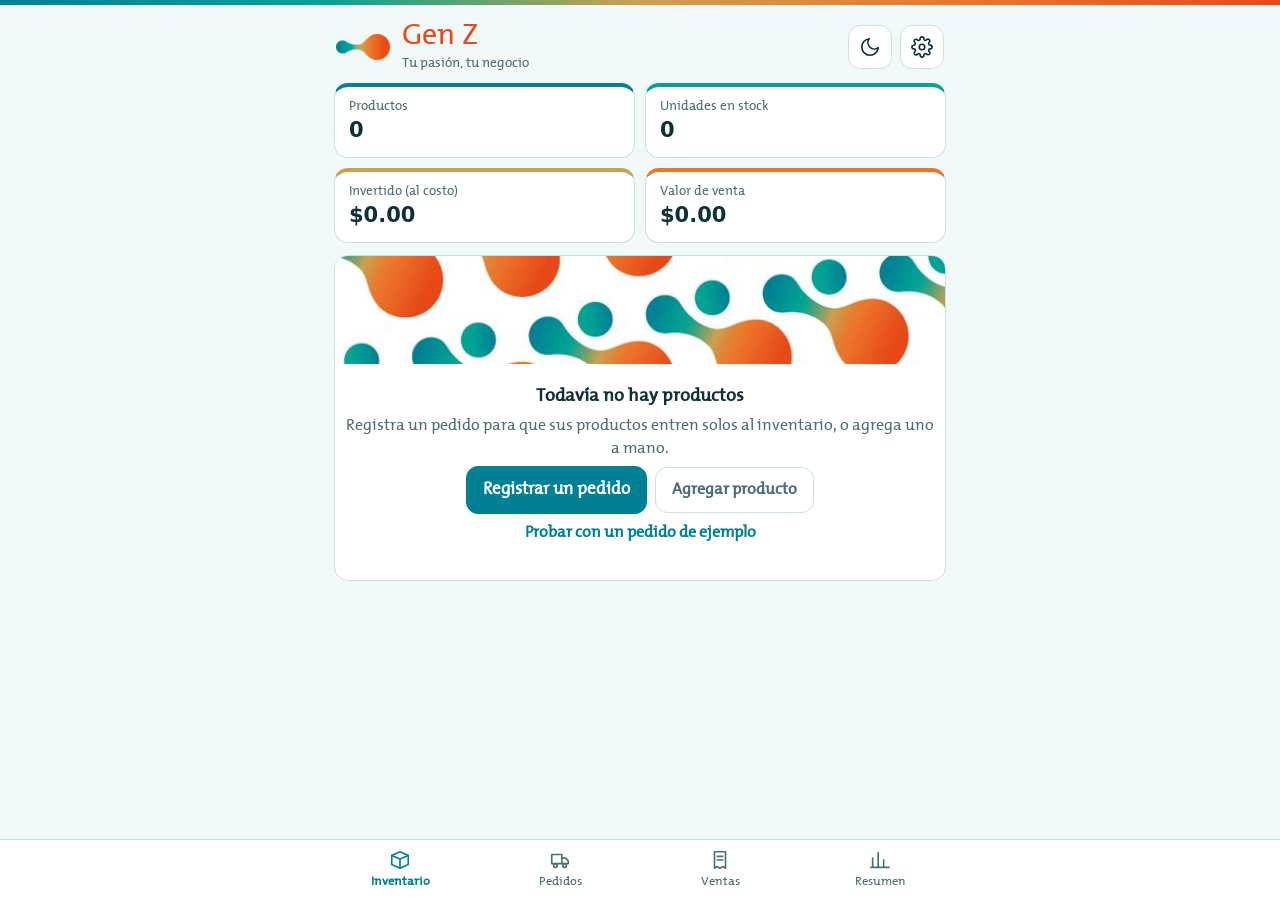
==== index.html @ 4fb05da7 "Add files via upload" ====
<!doctype html>
<html lang="es">
<head>
<meta charset="utf-8">
<meta name="viewport" content="width=device-width,initial-scale=1">
<title>Gen Z</title>
<meta name="theme-color" content="#008094">
<link rel="manifest" href="manifest.webmanifest">
<link rel="icon" href="icon-192.png">
<link rel="apple-touch-icon" href="apple-touch-icon.png">
<meta name="mobile-web-app-capable" content="yes">
<meta name="apple-mobile-web-app-capable" content="yes">
<meta name="apple-mobile-web-app-title" content="Gen Z">
<meta name="apple-mobile-web-app-status-bar-style" content="default">
<style>
@font-face{font-family:"Themix";src:url([data-uri]) format("truetype");font-display:swap}
:root{
  color-scheme:light dark;
  --bg:#F1F8F8; --surface:#FFFFFF; --soft:#E0EFF0; --ink:#0E3138; --muted:#4D6E74; --line:#CBE0E2;
  --accent:#008094; --on-accent:#FFFFFF; --brass:#C8470E; --warn:#C93C12; --ok:#00806F; --word:#E74919;
  --pend-bg:#F7EFDC; --pend-ink:#7A5A10; --done-bg:#D9F2EE; --done-ink:#00695F;
  --s-prod:#008094; --s-china:#CAA14F; --s-usa:#00A394; --s-transito:#ED752A; --s-aduana:#E74919; --s-otro:#7B9396;
  --grad:linear-gradient(90deg,#008094,#00A394,#CAA14F,#ED752A,#E74919);
  --sys:"Avenir Next","Segoe UI",system-ui,sans-serif;
}
@media (prefers-color-scheme:dark){
  :root:not([data-theme="light"]){
    color-scheme:dark;
    --bg:#08252B; --surface:#0E343B; --soft:#15434B; --ink:#EAF6F5; --muted:#9CC4C8; --line:#235760;
    --accent:#1FC7B5; --on-accent:#04222A; --brass:#F28A4B; --warn:#FF8A6A; --ok:#4FE0CC; --word:#F28A4B;
    --pend-bg:#3B3521; --pend-ink:#E6C877; --done-bg:#0F4D49; --done-ink:#6FE0D2;
    --s-prod:#2BB3C9; --s-china:#D9B565; --s-usa:#1FC7B5; --s-transito:#F28A4B; --s-aduana:#F2694A; --s-otro:#8FB0B3;
  }
}
:root[data-theme="dark"]{
  color-scheme:dark;
    --bg:#08252B; --surface:#0E343B; --soft:#15434B; --ink:#EAF6F5; --muted:#9CC4C8; --line:#235760;
    --accent:#1FC7B5; --on-accent:#04222A; --brass:#F28A4B; --warn:#FF8A6A; --ok:#4FE0CC; --word:#F28A4B;
    --pend-bg:#3B3521; --pend-ink:#E6C877; --done-bg:#0F4D49; --done-ink:#6FE0D2;
    --s-prod:#2BB3C9; --s-china:#D9B565; --s-usa:#1FC7B5; --s-transito:#F28A4B; --s-aduana:#F2694A; --s-otro:#8FB0B3;
}
:root[data-theme="light"]{color-scheme:light}
.hbtns{display:flex;gap:8px}
*{box-sizing:border-box}
html,body{margin:0}
body{background:var(--bg);color:var(--ink);font:16px/1.4 Themix,"Avenir Next","Segoe UI",system-ui,sans-serif;-webkit-text-size-adjust:100%}
button{font:inherit;color:inherit;cursor:pointer}
input,select,textarea{font:inherit;color:var(--ink);background:var(--surface);border:1px solid var(--line);border-radius:10px;padding:10px 12px;width:100%;min-height:44px}
input:focus,select:focus,textarea:focus,button:focus-visible{outline:2px solid var(--accent);outline-offset:1px}
label{display:block;font-size:14px;color:var(--muted);margin-bottom:10px}
label input,label select{margin-top:4px;color:var(--ink)}
small{color:var(--muted)}
h2{font-size:19px;margin:0}
h3{font-size:16px;margin:22px 0 8px}
.num{font-variant-numeric:tabular-nums}

#shell{max-width:640px;margin:0 auto;padding:0 14px 96px}
.top{display:flex;align-items:center;justify-content:space-between;padding:16px 2px 10px}
.brand{font-family:Themix,"Avenir Next",system-ui,sans-serif;font-size:30px;line-height:1;font-weight:400;color:var(--word);margin:0}
.logo{display:flex;align-items:center;gap:12px}
.logo img{width:54px;height:auto;display:block}
.tag{font-size:13.5px;color:var(--muted);margin-top:3px}
.brandbar{height:5px;background:var(--grad)}
.num,.kpi b,.price,.stock b,.total b,.pnums,.crow .r,.legend b,.sale,.line .pr,.icost,.stepper,input,select,textarea{font-family:var(--sys)}
.icon-btn{background:var(--surface);border:1px solid var(--line);border-radius:12px;width:44px;height:44px;display:grid;place-items:center}
.icon-btn svg,nav svg{width:22px;height:22px;fill:none;stroke:currentColor;stroke-width:1.8;stroke-linecap:round;stroke-linejoin:round}

nav{position:fixed;left:0;right:0;bottom:0;background:var(--surface);border-top:1px solid var(--line);z-index:5}
nav .in{max-width:640px;margin:0 auto;display:grid;grid-template-columns:repeat(4,1fr)}
nav button{background:none;border:0;padding:9px 4px 10px;display:grid;justify-items:center;gap:2px;font-size:12.5px;color:var(--muted)}
nav button.on{color:var(--accent);font-weight:700}

.card{background:var(--surface);border:1px solid var(--line);border-radius:14px;padding:14px;margin-bottom:12px}
.btn{border:1px solid var(--line);background:var(--surface);border-radius:12px;padding:11px 16px;min-height:46px;font-weight:600}
.btn.primary{background:var(--accent);color:var(--on-accent);border-color:var(--accent);font-size:17px}
.btn.ghost{background:transparent;border-style:dashed;width:100%;color:var(--accent)}
.btn.danger{color:var(--warn);border-color:var(--warn);background:transparent}
.btn.block{width:100%}
.link{background:none;border:0;color:var(--accent);font-weight:600;padding:8px 0}
.notice{background:var(--soft);border:1px solid var(--brass);border-radius:12px;padding:10px 12px;font-size:14px;margin-bottom:10px}
.hint{font-size:13.5px;color:var(--muted);margin:4px 0 10px}
.row2{display:grid;grid-template-columns:1fr 1fr;gap:10px}
.row3{display:grid;grid-template-columns:1fr 1fr 1fr;gap:8px}
.chips{display:flex;gap:8px;flex-wrap:wrap;margin:10px 0}
.chip{border:1px solid var(--line);background:var(--surface);border-radius:999px;padding:7px 14px;font-size:14px}
.chip.on{background:var(--accent);color:var(--on-accent);border-color:var(--accent)}
.status{display:inline-block;border-radius:999px;font-size:12.5px;padding:2px 10px;font-weight:600}
.status.pend{background:var(--pend-bg);color:var(--pend-ink)}
.status.done{background:var(--done-bg);color:var(--done-ink)}

.kpis{display:grid;grid-template-columns:1fr 1fr;gap:10px;margin-bottom:12px}
.kpi{background:var(--surface);border:1px solid var(--line);border-top:4px solid var(--s-prod);border-radius:14px;padding:10px 14px 12px}
.kpi:nth-child(2){border-top-color:var(--s-usa)}
.kpi:nth-child(3){border-top-color:var(--s-china)}
.kpi:nth-child(4){border-top-color:var(--s-transito)}
.kpi small{display:block}
.kpi b{font-size:21px;font-variant-numeric:tabular-nums}
.kpi.good b{color:var(--ok)} .kpi.bad b{color:var(--warn)}

.pcard{display:grid;grid-template-columns:64px 1fr auto;gap:12px;align-items:center;width:100%;text-align:left;background:var(--surface);border:1px solid var(--line);border-radius:14px;padding:10px;margin-bottom:10px}
.thumb{width:64px;height:64px;border-radius:12px;background:var(--soft);overflow:hidden;display:grid;place-items:center;border:0;padding:0;color:var(--muted);font-weight:700;font-size:22px}
.thumb span{display:grid;place-items:center;width:100%;height:100%;background:linear-gradient(135deg,#008094,#00A394);color:#fff}
.thumb img{width:100%;height:100%;object-fit:cover;display:block}
.thumb.sm{width:52px;height:52px;font-size:18px}
.thumb.lg{width:88px;height:88px}
.pname{font-weight:700;line-height:1.25}
.psub{font-size:13px;color:var(--muted)}
.pnums{display:flex;flex-wrap:wrap;gap:4px 12px;font-size:14px;margin-top:4px;font-variant-numeric:tabular-nums}
.price{color:var(--brass);font-weight:700}
.stock{text-align:center;min-width:54px;border-radius:12px;background:var(--soft);padding:6px 8px}
.stock b{display:block;font-size:20px;font-variant-numeric:tabular-nums}
.stock small{font-size:11.5px}
.stock.low{background:transparent;border:1.5px solid var(--s-china)}
.stock.out{background:transparent;border:1.5px solid var(--s-aduana)} .stock.out b{color:var(--warn)}

.empty{text-align:center;padding:28px 10px;color:var(--muted)}
.card.empty{padding-top:0;overflow:hidden}
.pattern{height:108px;margin:0 -10px 20px;background:#fff url([data-uri]) center/cover no-repeat}
.empty b{display:block;color:var(--ink);font-size:18px;margin-bottom:6px}
.empty .btn{margin:6px 4px 0}

.ocard{display:block;width:100%;text-align:left;background:var(--surface);border:1px solid var(--line);border-radius:14px;padding:12px 14px;margin-bottom:10px}
.ocard .l1{display:flex;justify-content:space-between;gap:10px;font-weight:700}
.ocard .l2{display:flex;justify-content:space-between;gap:10px;font-size:14px;color:var(--muted);margin-top:4px}

.icard,.erow{background:var(--surface);border:1px solid var(--line);border-radius:14px;padding:12px;margin-bottom:10px}
.irow1{display:grid;grid-template-columns:52px 1fr;gap:10px;align-items:center;margin-bottom:6px}
.ibadge{font-size:13px;color:var(--muted);margin:0 0 8px}
.icost{font-size:14px;margin-top:2px;display:flex;justify-content:space-between;gap:8px;font-variant-numeric:tabular-nums}
.rm{background:none;border:0;color:var(--warn);font-size:14px;padding:6px 0 0;font-weight:600}
.erow .row2{margin-top:8px}

.ladder{display:flex;height:22px;border-radius:7px;overflow:hidden;gap:2px;margin:2px 0 12px}
.ladder span{display:block;min-width:4px}
.legend{list-style:none;margin:0 0 12px;padding:0;display:grid;gap:5px}
.legend li{display:grid;grid-template-columns:14px 1fr auto;gap:8px;align-items:center;font-size:15px}
.legend i{width:12px;height:12px;border-radius:3px;display:block}
.legend b{font-variant-numeric:tabular-nums}
.total{display:flex;justify-content:space-between;align-items:baseline;border-top:1px solid var(--line);padding-top:10px;font-size:15px}
.total b{font-size:24px;font-variant-numeric:tabular-nums}
.crow{display:flex;justify-content:space-between;gap:10px;padding:9px 0;border-top:1px solid var(--line);font-size:15px}
.crow .r{text-align:right;font-variant-numeric:tabular-nums}
.crow .r div{white-space:nowrap}
.crow small{display:block}
.warn{color:var(--warn);font-size:14px;margin:8px 0 0}

.line{display:grid;grid-template-columns:1fr auto;gap:8px;background:var(--surface);border:1px solid var(--line);border-radius:14px;padding:10px 12px;margin-bottom:10px}
.line .nm{font-weight:700}
.stepper{display:grid;grid-template-columns:40px 56px 40px;gap:6px;align-items:center}
.stepper button{height:44px;border-radius:10px;border:1px solid var(--line);background:var(--soft);font-size:20px;font-weight:700}
.stepper input{text-align:center;padding:8px 4px}
.line .pr{display:flex;gap:8px;align-items:center;font-size:14px;color:var(--muted);grid-column:1/-1;flex-wrap:wrap}
.line .pr input{width:96px}
.pick{display:flex;justify-content:space-between;gap:8px;width:100%;text-align:left;background:var(--surface);border:1px solid var(--line);border-radius:12px;padding:10px 12px;margin-bottom:6px}
.day{display:flex;justify-content:space-between;align-items:baseline;margin:20px 0 6px;font-weight:700}
.sale{display:flex;justify-content:space-between;gap:10px;align-items:center;padding:8px 0;border-top:1px solid var(--line);font-size:15px;font-variant-numeric:tabular-nums}
.sale button{background:none;border:0;color:var(--warn);padding:8px;font-size:14px}

.bars{display:flex;align-items:flex-end;gap:8px;height:120px;margin-top:8px}
.bars div{flex:1;display:flex;flex-direction:column;justify-content:flex-end;align-items:center;height:100%;gap:4px;font-size:12px;color:var(--muted)}
.bars span{display:block;width:100%;background:linear-gradient(to top,#008094,#ED752A);border-radius:6px 6px 0 0;min-height:2px}

.sheet{position:fixed;inset:0;background:var(--bg);overflow:auto;z-index:20;overscroll-behavior:contain}
.sh-head{position:sticky;top:0;background:var(--bg);z-index:2;padding:10px 14px;border-bottom:1px solid var(--line);display:flex;align-items:center;gap:12px}
.sh-wrap{max-width:640px;margin:0 auto}
.sh-body{max-width:640px;margin:0 auto;padding:6px 14px 120px}
.sh-foot{position:fixed;left:0;right:0;bottom:0;background:var(--surface);border-top:1px solid var(--line);padding:10px 14px;z-index:3}
.sh-foot .in{max-width:640px;margin:0 auto;display:flex;gap:10px}
.sh-foot .btn{flex:1}
.photo-row{display:flex;gap:14px;align-items:center;margin:12px 0}
.photo-row small{display:block}

#toast{position:fixed;left:50%;bottom:90px;transform:translateX(-50%);background:var(--ink);color:var(--bg);padding:10px 16px;border-radius:12px;font-size:15px;max-width:88vw;z-index:50;opacity:0;pointer-events:none;transition:opacity .2s;text-align:center}
#toast.on{opacity:1}
@media (prefers-reduced-motion:reduce){#toast{transition:none}}
</style>
</head>
<body>
<div class="brandbar"></div>
<div id="shell">
  <div class="top">
    <div class="logo"><img src="[data-uri]" alt=""><div><h1 class="brand" id="title">Gen Z</h1><div class="tag">Tu pasión, tu negocio</div></div></div>
    <div class="hbtns"><button class="icon-btn" id="themebtn" data-act="toggle-theme" aria-label="Cambiar tema"></button>
    <button class="icon-btn" data-act="settings" aria-label="Ajustes">
      <svg viewBox="0 0 24 24"><circle cx="12" cy="12" r="3"/><path d="M19.4 15a1.7 1.7 0 0 0 .3 1.8l.1.1a2 2 0 1 1-2.8 2.8l-.1-.1a1.7 1.7 0 0 0-1.8-.3 1.7 1.7 0 0 0-1 1.5V21a2 2 0 1 1-4 0v-.1a1.7 1.7 0 0 0-1.1-1.5 1.7 1.7 0 0 0-1.8.3l-.1.1a2 2 0 1 1-2.8-2.8l.1-.1a1.7 1.7 0 0 0 .3-1.8 1.7 1.7 0 0 0-1.5-1H3a2 2 0 1 1 0-4h.1a1.7 1.7 0 0 0 1.5-1.1 1.7 1.7 0 0 0-.3-1.8l-.1-.1a2 2 0 1 1 2.8-2.8l.1.1a1.7 1.7 0 0 0 1.8.3H9a1.7 1.7 0 0 0 1-1.5V3a2 2 0 1 1 4 0v.1a1.7 1.7 0 0 0 1 1.5 1.7 1.7 0 0 0 1.8-.3l.1-.1a2 2 0 1 1 2.8 2.8l-.1.1a1.7 1.7 0 0 0-.3 1.8V9a1.7 1.7 0 0 0 1.5 1H21a2 2 0 1 1 0 4h-.1a1.7 1.7 0 0 0-1.5 1z"/></svg>
    </button>
    </div>
  </div>
  <div id="notice"></div>
  <main id="app"></main>
</div>

<nav><div class="in">
  <button data-act="tab" data-tab="inv"><svg viewBox="0 0 24 24"><path d="M3 7l9-4 9 4v10l-9 4-9-4z"/><path d="M3 7l9 4 9-4M12 11v10"/></svg>Inventario</button>
  <button data-act="tab" data-tab="ord"><svg viewBox="0 0 24 24"><path d="M3 6h11v10H3zM14 10h4l3 3v3h-7z"/><circle cx="7" cy="18" r="2"/><circle cx="17" cy="18" r="2"/></svg>Pedidos</button>
  <button data-act="tab" data-tab="sal"><svg viewBox="0 0 24 24"><path d="M6 3h12v18l-3-2-3 2-3-2-3 2z"/><path d="M9 8h6M9 12h6"/></svg>Ventas</button>
  <button data-act="tab" data-tab="res"><svg viewBox="0 0 24 24"><path d="M4 20V10M10 20V4M16 20v-8M22 20H2"/></svg>Resumen</button>
</div></nav>

<div id="modal"></div>
<div id="toast" role="status" aria-live="polite"></div>
<input type="file" id="file" accept="image/*" hidden>

<script>
(function(){
'use strict';

/* ---------- constantes y utilidades ---------- */
const STAGES=[['china','China'],['usa','EE. UU.'],['transito','Hacia Cuba'],['aduana','Aduana Cuba'],['otro','Otros']];
const uid=()=>Math.random().toString(36).slice(2,9)+Date.now().toString(36).slice(-3);
const $=(s,r)=>(r||document).querySelector(s);
const esc=s=>String(s==null?'':s).replace(/[&<>"']/g,c=>({'&':'&amp;','<':'&lt;','>':'&gt;','"':'&quot;',"'":'&#39;'}[c]));
const num=v=>{const n=parseFloat(String(v==null?'':v).replace(',','.'));return isFinite(n)?n:0;};
const sum=(a,f)=>a.reduce((t,x)=>t+f(x),0);
const usd=n=>(n<0?'-':'')+'$'+Math.abs(n||0).toLocaleString('en-US',{minimumFractionDigits:2,maximumFractionDigits:2});
const int=n=>Math.round(n||0).toLocaleString('en-US');
const fmtISO=t=>t.getFullYear()+'-'+String(t.getMonth()+1).padStart(2,'0')+'-'+String(t.getDate()).padStart(2,'0');
const today=()=>fmtISO(new Date());
const dateAdd=(d,n)=>{const p=d.split('-').map(Number);return fmtISO(new Date(p[0],p[1]-1,p[2]+n));};
const fmtDate=d=>{const p=d.split('-').map(Number);return new Date(p[0],p[1]-1,p[2]).toLocaleDateString('es',{day:'numeric',month:'short',year:'numeric'});};
const clone=o=>JSON.parse(JSON.stringify(o));
const selA=(a,b)=>String(a)===String(b)?' selected':'';

/* ---------- almacenamiento ---------- */
let storageOk=true;
function storageFail(){if(!storageOk)return;storageOk=false;const n=document.querySelector('#notice');if(n)n.innerHTML='<div class="notice">No se pueden guardar los datos en este navegador (¿modo privado?). Duran solo mientras la página esté abierta. <button class="link" data-act="settings">Hacer copia de seguridad</button></div>';}
const mem={};
const imgs={};
let _db=null;
function idbOpen(){return new Promise((res,rej)=>{if(!window.indexedDB)return rej(new Error('sin IndexedDB'));const r=indexedDB.open('genz',1);r.onupgradeneeded=()=>r.result.createObjectStore('kv');r.onsuccess=()=>res(r.result);r.onerror=()=>rej(r.error);r.onblocked=()=>rej(new Error('bloqueado'));});}
function db(){if(!_db)_db=idbOpen();return _db;}
const store={
  async get(k){
    try{const d=await db();return await new Promise((res,rej)=>{const q=d.transaction('kv').objectStore('kv').get(k);q.onsuccess=()=>res(q.result==null?null:q.result);q.onerror=()=>rej(q.error);});}catch(e){}
    try{if(window.storage){const r=await window.storage.get(k);if(r&&r.value!=null)return r.value;}}catch(e){}
    return mem[k]==null?null:mem[k];
  },
  async set(k,v){
    mem[k]=v;
    try{const d=await db();await new Promise((res,rej)=>{const t=d.transaction('kv','readwrite');t.objectStore('kv').put(v,k);t.oncomplete=()=>res();t.onerror=()=>rej(t.error);t.onabort=()=>rej(t.error);});return;}catch(e){}
    try{if(window.storage){await window.storage.set(k,v);return;}}catch(e){}
    storageFail();
  }
};
let S={settings:{name:'Gen Z',mult:2,rate:0,round:'0.5',theme:'auto'},products:[],orders:[],sales:[]};
let saveT;
function save(){clearTimeout(saveT);saveT=setTimeout(()=>store.set('inv-data',JSON.stringify(S)),250);}
async function getImg(id){if(!id)return null;if(imgs[id])return imgs[id];const v=await store.get('img:'+id);if(v)imgs[id]=v;return imgs[id]||null;}
async function load(){
  const raw=await store.get('inv-data');
  if(raw){try{const d=JSON.parse(raw);S=Object.assign(S,d,{settings:Object.assign(S.settings,d.settings||{})});}catch(e){}}
  render();
  const ids=new Set();
  S.products.forEach(p=>p.imgId&&ids.add(p.imgId));
  S.orders.forEach(o=>o.items.forEach(i=>i.imgId&&ids.add(i.imgId)));
  for(const id of ids)await getImg(id);
  if(ids.size&&!ui.modal)render();
}

/* ---------- estado de la interfaz ---------- */
const ui={tab:'inv',q:'',filter:'all',period:'7',modal:null,draft:null,pdraft:null,sdraft:null,
  report:{date:today(),lines:[],q:''}};

/* ---------- tema ---------- */
const MOON='<svg viewBox="0 0 24 24"><path d="M21 12.8A9 9 0 1 1 11.2 3a7 7 0 0 0 9.8 9.8z"/></svg>';
const SUN='<svg viewBox="0 0 24 24"><circle cx="12" cy="12" r="4"/><path d="M12 2v2M12 20v2M4.9 4.9l1.4 1.4M17.7 17.7l1.4 1.4M2 12h2M20 12h2M4.9 19.1l1.4-1.4M17.7 6.3l1.4-1.4"/></svg>';
function effTheme(){const t=S.settings.theme;if(t==='light'||t==='dark')return t;return window.matchMedia&&matchMedia('(prefers-color-scheme: dark)').matches?'dark':'light';}
function applyTheme(){
  const t=S.settings.theme,r=document.documentElement;
  if(t==='light'||t==='dark')r.setAttribute('data-theme',t);else r.removeAttribute('data-theme');
  const dark=effTheme()==='dark',b=document.getElementById('themebtn');
  if(b){b.innerHTML=dark?SUN:MOON;const l=dark?'Cambiar a tema claro':'Cambiar a tema oscuro';b.title=l;b.setAttribute('aria-label',l);}
  const m=document.querySelector('meta[name=theme-color]');if(m)m.content=dark?'#08252B':'#008094';
}
if(window.matchMedia)matchMedia('(prefers-color-scheme: dark)').addEventListener('change',()=>applyTheme());

/* ---------- reglas de negocio ---------- */
const prod=id=>S.products.find(p=>p.id===id);
function roundUp(x){const st=num(S.settings.round)||0.01;return +(Math.ceil(x/st-1e-9)*st).toFixed(2);}
function minPrice(cost){return cost>0?roundUp(cost*(num(S.settings.mult)||2)):0;}

const LB=0.45359237;
const curLabel=c=>c==='%'?'% del valor':c==='USD/lb'?'USD por lb':c==='USD/kg'?'USD por kg':c;
function calcOrder(o){
  const rate=num(o.rate)||num(S.settings.rate)||0;
  const wu=o.wUnit==='lb'?LB:1;
  const items=o.items;
  const goods=sum(items,i=>num(i.qty)*num(i.price));
  const weights=items.map(i=>num(i.qty)*num(i.weight)*wu);
  const totalW=sum(weights,w=>w);
  const lotKg=num(o.lotWeight)>0?num(o.lotWeight)*wu:totalW;
  const totalQty=sum(items,i=>num(i.qty));
  let method=o.method;
  if(method==='peso'&&totalW<=0)method='valor';
  const exp=o.expenses.map(e=>{
    let v=0,missing=false,missingW=false;
    if(e.cur==='%')v=goods*num(e.amount)/100;
    else if(e.cur==='CUP'){if(rate>0)v=num(e.amount)/rate;else if(num(e.amount)>0)missing=true;}
    else if(e.cur==='USD/lb'||e.cur==='USD/kg'){if(lotKg>0)v=num(e.amount)*(e.cur==='USD/lb'?lotKg/LB:lotKg);else if(num(e.amount)>0)missingW=true;}
    else v=num(e.amount);
    return {stage:e.stage,usd:v,missing:missing,missingW:missingW};
  });
  const extra=sum(exp,e=>e.usd);
  const byStage={};
  exp.forEach(e=>{byStage[e.stage]=(byStage[e.stage]||0)+e.usd;});
  const rows=items.map((i,k)=>{
    const qty=num(i.qty),val=qty*num(i.price);
    let share=0;
    if(method==='valor')share=goods>0?val/goods:0;
    else if(method==='peso')share=totalW>0?weights[k]/totalW:0;
    else share=totalQty>0?qty/totalQty:0;
    const alloc=extra*share;
    const unitProduct=num(i.price);
    const unitExtra=qty>0?alloc/qty:0;
    return {qty,unitProduct,unitExtra,unitCost:unitProduct+unitExtra,alloc};
  });
  return {rate,goods,extra,total:goods+extra,byStage,rows,method,lotKg,fellBack:o.method==='peso'&&method!=='peso',missingRate:exp.some(e=>e.missing),missingWeight:exp.some(e=>e.missingW)};
}

function receiveOrder(o){
  const c=calcOrder(o);
  o.items.forEach((it,k)=>{
    const r=c.rows[k];if(r.qty<=0)return;
    let p=it.productId?prod(it.productId):null;
    if(!p)p=matchProduct(it.name);
    if(!p){
      p={id:uid(),name:it.name.trim(),sku:'',category:(it.category||'').trim(),stock:0,cost:0,price:0,min:0,imgId:null,history:[]};
      S.products.push(p);
    }
    const ns=p.stock+r.qty;
    p.cost=ns>0?((p.stock*p.cost)+r.qty*r.unitCost)/ns:r.unitCost;
    p.stock=ns;
    const mn=minPrice(p.cost);
    if(!p.price||p.price<mn)p.price=mn;
    if(it.imgId&&!p.imgId)p.imgId=it.imgId;
    if(!p.category&&it.category)p.category=it.category.trim();
    p.history.unshift({date:o.date,order:o.name,qty:r.qty,unitProduct:r.unitProduct,unitExtra:r.unitExtra,unitCost:r.unitCost});
  });
  o.status='recibido';
  o.receivedAt=today();
  o.snapshot={goods:c.goods,extra:c.extra,total:c.total,byStage:c.byStage};
}
function matchProduct(txt){
  const t=String(txt||'').trim().toLowerCase();if(!t)return null;
  return S.products.find(p=>p.name.toLowerCase()===t||(p.sku&&p.sku.toLowerCase()===t))||null;
}

/* ---------- ayudas de interfaz ---------- */
let toastT;
function toast(m){const t=$('#toast');t.textContent=m;t.classList.add('on');clearTimeout(toastT);toastT=setTimeout(()=>t.classList.remove('on'),3200);}
let armedKey=null,armedT;
function armed(k,msg){
  if(armedKey===k){armedKey=null;clearTimeout(armedT);return true;}
  armedKey=k;clearTimeout(armedT);armedT=setTimeout(()=>{armedKey=null;},4000);
  toast(msg||'Toca otra vez para confirmar');return false;
}
function imgTag(id,name){
  if(id&&imgs[id])return '<img alt="" src="'+imgs[id]+'">';
  const ch=(String(name||'').trim()[0]||'♪').toUpperCase();
  return '<span>'+esc(ch)+'</span>';
}
function cupText(v){const r=num(S.settings.rate);return r>0?' · ≈ '+int(v*r)+' CUP':'';}
function stageName(k){const s=STAGES.find(x=>x[0]===k);return s?s[1]:k;}

/* ---------- vistas principales ---------- */
function render(){
  applyTheme();
  $('#title').textContent=S.settings.name||'Inventario';
  const v={inv:viewInv,ord:viewOrders,sal:viewSales,res:viewSummary}[ui.tab]();
  $('#app').innerHTML=v;
  document.querySelectorAll('nav button').forEach(b=>b.classList.toggle('on',b.dataset.tab===ui.tab));
  if(ui.tab==='inv')renderList();
  if(ui.tab==='sal')renderReportBits();
}

/* Inventario */
function viewInv(){
  const P=S.products;
  const units=sum(P,p=>p.stock),inv=sum(P,p=>p.stock*p.cost),val=sum(P,p=>p.stock*p.price);
  let h='';
  h+='<div class="kpis"><div class="kpi"><small>Productos</small><b>'+P.length+'</b></div>'+
     '<div class="kpi"><small>Unidades en stock</small><b>'+int(units)+'</b></div>'+
     '<div class="kpi"><small>Invertido (al costo)</small><b>'+usd(inv)+'</b></div>'+
     '<div class="kpi"><small>Valor de venta</small><b>'+usd(val)+'</b></div></div>';
  if(!P.length){
    h+='<div class="card empty"><div class="pattern"></div><b>Todavía no hay productos</b>Registra un pedido para que sus productos entren solos al inventario, o agrega uno a mano.<br>'+
       '<button class="btn primary" data-act="new-order">Registrar un pedido</button>'+
       '<button class="btn" data-act="new-product">Agregar producto</button><br>'+
       '<button class="link" data-act="sample">Probar con un pedido de ejemplo</button></div>';
    return h;
  }
  h+='<input id="q-inv" type="search" placeholder="Buscar por nombre, código o categoría" value="'+esc(ui.q)+'">';
  h+='<div class="chips"><button class="chip'+(ui.filter==='all'?' on':'')+'" data-act="filter" data-f="all">Todos</button>'+
     '<button class="chip'+(ui.filter==='low'?' on':'')+'" data-act="filter" data-f="low">Stock bajo</button>'+
     '<button class="chip" data-act="new-product" style="margin-left:auto">+ Producto</button></div>';
  h+='<div id="plist"></div>';
  return h;
}
function renderList(){
  const el=$('#plist');if(!el)return;
  const q=ui.q.trim().toLowerCase();
  let L=S.products.filter(p=>!q||(p.name+' '+p.sku+' '+p.category).toLowerCase().includes(q));
  if(ui.filter==='low')L=L.filter(p=>p.stock<=p.min);
  L.sort((a,b)=>a.name.localeCompare(b.name,'es'));
  if(!L.length){el.innerHTML='<div class="empty">No hay productos que coincidan.</div>';return;}
  el.innerHTML=L.map(p=>{
    const cls=p.stock<=0?'out':(p.min>0&&p.stock<=p.min?'low':'');
    const gain=p.price-p.cost;
    return '<button class="pcard" data-act="open-product" data-id="'+p.id+'">'+
      '<div class="thumb">'+imgTag(p.imgId,p.name)+'</div>'+
      '<div><div class="pname">'+esc(p.name)+'</div>'+
      '<div class="psub">'+esc([p.sku,p.category].filter(Boolean).join(' · ')||'Sin categoría')+'</div>'+
      '<div class="pnums"><span>Costo '+usd(p.cost)+'</span><span class="price">Venta '+usd(p.price)+'</span><span>Ganas '+usd(gain)+'</span></div></div>'+
      '<div class="stock '+cls+'"><b>'+int(p.stock)+'</b><small>'+(p.stock<=0?'agotado':'en stock')+'</small></div></button>';
  }).join('');
}

/* Pedidos */
function viewOrders(){
  let h='<button class="btn primary block" data-act="new-order">+ Nuevo pedido</button><div style="height:12px"></div>';
  if(!S.orders.length){
    h+='<div class="card empty"><div class="pattern"></div><b>Aún no has registrado pedidos</b>Cada pedido calcula cuánto te cuesta de verdad cada producto, con los gastos de todo el viaje.<br><button class="link" data-act="sample">Ver un pedido de ejemplo</button></div>';
    return h;
  }
  const L=S.orders.slice().sort((a,b)=>(b.date||'').localeCompare(a.date||''));
  h+=L.map(o=>{
    const t=o.status==='recibido'&&o.snapshot?o.snapshot.total:calcOrder(o).total;
    const done=o.status==='recibido';
    return '<button class="ocard" data-act="open-order" data-id="'+o.id+'"><div class="l1"><span>'+esc(o.name)+'</span><span class="num">'+usd(t)+'</span></div>'+
      '<div class="l2"><span>'+fmtDate(o.date)+' · '+o.items.length+' producto'+(o.items.length===1?'':'s')+'</span>'+
      '<span class="status '+(done?'done':'pend')+'">'+(done?'Recibido':'Por recibir')+'</span></div></button>';
  }).join('');
  return h;
}

/* Ventas */
function viewSales(){
  const R=ui.report;
  let h='<h3 style="margin-top:6px">Informe del día</h3>'+
    '<label>Fecha del informe<input type="date" id="rdate" value="'+R.date+'"></label>'+
    '<label>Agregar producto vendido<input id="rq" type="search" placeholder="Buscar producto" value="'+esc(R.q)+'"></label>'+
    '<div id="rres"></div><div id="rlines"></div><div id="rfoot"></div>';
  const by={};
  S.sales.forEach(s=>{(by[s.date]=by[s.date]||[]).push(s);});
  const days=Object.keys(by).sort().reverse().slice(0,14);
  if(days.length){
    h+='<h3>Informes anteriores</h3>';
    h+=days.map(d=>{
      const L=by[d];const rev=sum(L,s=>s.qty*s.price),gain=rev-sum(L,s=>s.qty*s.cost);
      return '<div class="card"><div class="day" style="margin-top:0"><span>'+fmtDate(d)+'</span><span class="num">'+usd(rev)+'</span></div>'+
        '<small>Ganancia del día: <b class="num">'+usd(gain)+'</b></small>'+
        L.map(s=>'<div class="sale"><span>'+int(s.qty)+' × '+esc(s.name)+'<br><small>a '+usd(s.price)+'</small></span>'+
          '<span>'+usd(s.qty*s.price)+' <button data-act="del-sale" data-id="'+s.id+'">Anular</button></span></div>').join('')+'</div>';
    }).join('');
  }
  return h;
}
function renderReportBits(){renderReportResults();renderReportLines();}
function renderReportResults(){
  const el=$('#rres');if(!el)return;
  const q=ui.report.q.trim().toLowerCase();
  if(!q){el.innerHTML='';return;}
  const L=S.products.filter(p=>p.stock>0&&(p.name+' '+p.sku+' '+p.category).toLowerCase().includes(q)).slice(0,6);
  el.innerHTML=L.length?L.map(p=>'<button class="pick" data-act="add-line" data-id="'+p.id+'"><span>'+esc(p.name)+'</span><span class="num"><small>quedan '+int(p.stock)+'</small> '+usd(p.price)+'</span></button>').join(''):'<p class="hint">No hay productos con stock que coincidan.</p>';
}
function renderReportLines(){
  const R=ui.report;const el=$('#rlines');if(!el)return;
  el.innerHTML=R.lines.map((l,i)=>{
    const p=prod(l.pid);if(!p)return '';
    return '<div class="line"><div><div class="nm">'+esc(p.name)+'</div><small>Quedan '+int(p.stock)+'</small></div>'+
      '<div class="stepper"><button data-act="line-dec" data-i="'+i+'" aria-label="Menos">−</button>'+
      '<input inputmode="numeric" data-line="'+i+'" data-field="qty" value="'+l.qty+'" aria-label="Cantidad">'+
      '<button data-act="line-inc" data-i="'+i+'" aria-label="Más">+</button></div>'+
      '<div class="pr"><span>Precio</span><input inputmode="decimal" data-line="'+i+'" data-field="price" value="'+l.price+'"><span class="num" id="lt-'+i+'"></span>'+
      '<button class="rm" style="margin-left:auto" data-act="del-line" data-i="'+i+'">Quitar</button></div></div>';
  }).join('');
  R.lines.forEach((l,i)=>updLine(i));
  updReportFoot();
}
function updLine(i){
  const l=ui.report.lines[i];const p=l&&prod(l.pid);const el=$('#lt-'+i);if(!el||!p)return;
  const low=num(l.price)<minPrice(p.cost)-0.001;
  el.innerHTML=usd(num(l.qty)*num(l.price))+(low?' <span style="color:var(--warn)">· bajo el mínimo ('+usd(minPrice(p.cost))+')</span>':'');
}
function updReportFoot(){
  const R=ui.report;const el=$('#rfoot');if(!el)return;
  if(!R.lines.length){el.innerHTML=R.q?'':'<p class="hint">Busca cada producto vendido hoy, ajusta la cantidad y guarda el informe: el stock se descuenta solo.</p>';return;}
  const t=sum(R.lines,l=>num(l.qty)*num(l.price));
  el.innerHTML='<div class="card"><div class="total"><span>Total del día</span><b>'+usd(t)+'</b></div></div><button class="btn primary block" data-act="save-report">Guardar informe y descontar stock</button>';
}

/* Resumen */
function viewSummary(){
  const per=ui.period;
  const from=per==='all'?'0000-00-00':dateAdd(today(),-(+per-1));
  const L=S.sales.filter(s=>s.date>=from);
  const rev=sum(L,s=>s.qty*s.price),cost=sum(L,s=>s.qty*s.cost),gain=rev-cost,mg=rev>0?gain/rev*100:0;
  let h='<div class="chips">'+[['1','Hoy'],['7','7 días'],['30','30 días'],['all','Todo']].map(x=>'<button class="chip'+(per===x[0]?' on':'')+'" data-act="period" data-p="'+x[0]+'">'+x[1]+'</button>').join('')+'</div>';
  h+='<div class="kpis"><div class="kpi"><small>Ventas</small><b>'+usd(rev)+'</b></div>'+
     '<div class="kpi"><small>Costo de lo vendido</small><b>'+usd(cost)+'</b></div>'+
     '<div class="kpi '+(gain>=0?'good':'bad')+'"><small>Ganancia</small><b>'+usd(gain)+'</b></div>'+
     '<div class="kpi"><small>Margen</small><b>'+mg.toFixed(0)+'%</b></div></div>';
  const days=[];
  for(let i=6;i>=0;i--){const d=dateAdd(today(),-i);days.push([d,sum(S.sales.filter(s=>s.date===d),s=>s.qty*s.price)]);}
  const mx=Math.max.apply(null,days.map(d=>d[1]).concat([1]));
  h+='<div class="card"><b>Ventas de los últimos 7 días</b><div class="bars">'+days.map(d=>{
    const p=d[0].split('-').map(Number);const lb=new Date(p[0],p[1]-1,p[2]).toLocaleDateString('es',{weekday:'short'}).slice(0,3);
    return '<div><span style="height:'+Math.max(2,d[1]/mx*90)+'px"></span>'+lb+'</div>';}).join('')+'</div></div>';
  const tp={};L.forEach(s=>{const k=s.pid||s.name;tp[k]=tp[k]||{name:s.name,q:0,g:0};tp[k].q+=s.qty;tp[k].g+=s.qty*(s.price-s.cost);});
  const top=Object.keys(tp).map(k=>tp[k]).sort((a,b)=>b.q-a.q).slice(0,5);
  if(top.length)h+='<div class="card"><b>Más vendidos</b>'+top.map(t=>'<div class="sale"><span>'+esc(t.name)+'</span><span>'+int(t.q)+' u · '+usd(t.g)+'</span></div>').join('')+'</div>';
  const low=S.products.filter(p=>p.stock<=p.min).sort((a,b)=>a.stock-b.stock).slice(0,8);
  if(low.length)h+='<div class="card"><b>Por reponer</b>'+low.map(p=>'<button class="pick" style="margin-top:8px" data-act="open-product" data-id="'+p.id+'"><span>'+esc(p.name)+'</span><span class="num">'+int(p.stock)+' u</span></button>').join('')+'</div>';
  const inv=sum(S.products,p=>p.stock*p.cost),val=sum(S.products,p=>p.stock*p.price);
  h+='<div class="card"><b>Dinero en inventario</b><div class="sale"><span>Invertido (al costo)</span><span>'+usd(inv)+'</span></div><div class="sale"><span>Valor de venta</span><span>'+usd(val)+'</span></div><div class="sale"><span>Ganancia potencial</span><span><b>'+usd(val-inv)+'</b></span></div></div>';
  return h;
}

/* ---------- ventanas ---------- */
function renderModal(){
  const m=$('#modal');const old=m.querySelector('.sheet');const top=old?old.scrollTop:0;
  let h='';
  if(ui.modal==='order')h=ui.draft.status==='recibido'?orderView():orderForm();
  else if(ui.modal==='prod')h=prodForm();
  else if(ui.modal==='set')h=settingsForm();
  m.innerHTML=h;
  const s=m.querySelector('.sheet');if(s&&top)s.scrollTop=top;
  document.body.style.overflow=ui.modal?'hidden':'';
}
function closeModal(){ui.modal=null;ui.draft=ui.pdraft=ui.sdraft=null;renderModal();}
function head(title){return '<div class="sh-head"><button class="link" data-act="close">‹ Volver</button><h2>'+esc(title)+'</h2></div>';}

/* Pedido: formulario */
const wl=()=>ui.draft&&ui.draft.wUnit==='lb'?'lb':'kg';
function itemCard(it,i){
  const p=it.productId?prod(it.productId):null;
  return '<div class="icard" data-i="'+i+'"><div class="irow1"><button class="thumb sm" data-act="photo-item" data-i="'+i+'" data-thumb="'+i+'" aria-label="Foto del producto">'+imgTag(it.imgId,it.name)+'</button>'+
    '<input list="pnames" placeholder="Nombre del producto" data-scope="order" data-bind="items.'+i+'.name" data-namefield="'+i+'" value="'+esc(it.name)+'"></div>'+
    '<p class="ibadge" id="ib-'+i+'">'+(p?'Ya está en tu inventario · quedan '+int(p.stock):(it.name?'Producto nuevo':'Escribe el nombre o elige uno existente'))+'</p>'+
    '<div class="row3"><label>Cantidad<input inputmode="numeric" data-scope="order" data-bind="items.'+i+'.qty" value="'+esc(it.qty)+'"></label>'+
    '<label>Precio u. (USD)<input inputmode="decimal" data-scope="order" data-bind="items.'+i+'.price" value="'+esc(it.price)+'"></label>'+
    '<label>Peso u. ('+wl()+')<input inputmode="decimal" data-scope="order" data-bind="items.'+i+'.weight" value="'+esc(it.weight)+'"></label></div>'+
    '<input list="cats" placeholder="Categoría (opcional)" data-scope="order" data-bind="items.'+i+'.category" value="'+esc(it.category)+'">'+
    '<div class="icost" id="ic-'+i+'" style="margin-top:8px"></div>'+
    '<button class="rm" data-act="del-item" data-i="'+i+'">Quitar producto</button></div>';
}
function expRow(e,i){
  return '<div class="erow"><label style="margin:0">Tramo<select data-scope="order" data-bind="expenses.'+i+'.stage">'+STAGES.map(s=>'<option value="'+s[0]+'"'+selA(s[0],e.stage)+'>'+s[1]+'</option>').join('')+'</select></label>'+
    '<div class="row2"><label style="margin:0">Concepto<input data-scope="order" data-bind="expenses.'+i+'.label" placeholder="Ej. Flete, arancel" value="'+esc(e.label)+'"></label>'+
    '<div class="row2" style="margin:0"><label style="margin:0">Monto<input inputmode="decimal" data-scope="order" data-bind="expenses.'+i+'.amount" value="'+esc(e.amount)+'"></label>'+
    '<label style="margin:0">Moneda<select data-scope="order" data-bind="expenses.'+i+'.cur"><option value="USD"'+selA('USD',e.cur)+'>USD</option><option value="CUP"'+selA('CUP',e.cur)+'>CUP</option><option value="%"'+selA('%',e.cur)+'>% valor</option><option value="USD/lb"'+selA('USD/lb',e.cur)+'>USD por lb</option><option value="USD/kg"'+selA('USD/kg',e.cur)+'>USD por kg</option></select></label></div></div>'+
    '<button class="rm" data-act="del-exp" data-i="'+i+'">Quitar gasto</button></div>';
}
function orderForm(){
  const D=ui.draft;
  return '<div class="sheet">'+head(D.isNew?'Nuevo pedido':'Editar pedido')+'<div class="sh-body">'+
   '<datalist id="pnames">'+S.products.map(p=>'<option value="'+esc(p.name)+'">').join('')+'</datalist>'+
   '<datalist id="cats">'+catList().map(c=>'<option value="'+esc(c)+'">').join('')+'</datalist>'+
   '<div class="card" style="margin-top:12px"><label>Nombre del pedido<input data-scope="order" data-bind="name" value="'+esc(D.name)+'" placeholder="Ej. Pedido de octubre"></label>'+
   '<div class="row2"><label>Fecha<input type="date" data-scope="order" data-bind="date" value="'+D.date+'"></label>'+
   '<label>CUP por 1 USD<input inputmode="decimal" data-scope="order" data-bind="rate" value="'+esc(D.rate)+'" placeholder="'+(S.settings.rate||'si usas CUP')+'"></label></div>'+
   '<div class="row2"><label>Peso total del lote<input inputmode="decimal" data-scope="order" data-bind="lotWeight" value="'+esc(D.lotWeight||'')+'" placeholder="Opcional"></label>'+
   '<label>Unidad de peso<select data-scope="order" data-bind="wUnit"><option value="kg"'+selA('kg',D.wUnit||'kg')+'>Kilogramos (kg)</option><option value="lb"'+selA('lb',D.wUnit||'kg')+'>Libras (lb)</option></select></label></div>'+
   '<p class="hint" style="margin-top:-2px">Si no sabes lo que pesa cada producto, escribe solo el peso total del lote. Sirve para los fletes que cobran por libra o por kilo.</p>'+
   '<label style="margin:0">Repartir los gastos entre productos según<select data-scope="order" data-bind="method"><option value="valor"'+selA('valor',D.method)+'>Valor de cada producto</option><option value="peso"'+selA('peso',D.method)+'>Peso total</option><option value="unidad"'+selA('unidad',D.method)+'>Cantidad de unidades</option></select></label></div>'+
   '<h3>Productos del pedido</h3><div id="items">'+D.items.map(itemCard).join('')+'</div><button class="btn ghost" data-act="add-item">+ Agregar producto</button>'+
   '<h3>Gastos e impuestos del viaje</h3><p class="hint">Agrega cada pago por tramo: China, EE. UU., el envío a Cuba y la aduana. Puedes usar USD, CUP o un porcentaje del valor de los productos.</p>'+
   '<div id="exps">'+D.expenses.map(expRow).join('')+'</div><button class="btn ghost" data-act="add-exp">+ Agregar gasto</button>'+
   '<h3>Costo resultante</h3><div class="card" id="osummary"></div></div>'+
   '<div class="sh-foot"><div class="in"><button class="btn" data-act="save-order">Guardar</button><button class="btn primary" data-act="receive-order">Recibir en inventario</button></div></div></div>';
}
function ladder(c){
  const segs=[['prod','Productos',c.goods]].concat(STAGES.map(s=>[s[0],s[1],c.byStage[s[0]]||0])).filter(s=>s[2]>0);
  const tot=sum(segs,s=>s[2])||1;
  return '<div class="ladder">'+segs.map(s=>'<span style="flex:'+(s[2]/tot)+';background:var(--s-'+s[0]+')" title="'+s[1]+'"></span>').join('')+'</div>'+
    '<ul class="legend">'+segs.map(s=>'<li><i style="background:var(--s-'+s[0]+')"></i><span>'+s[1]+'</span><b>'+usd(s[2])+'</b></li>').join('')+'</ul>';
}
function summaryHTML(D,c){
  let h='';
  if(c.total<=0)return '<p class="hint" style="margin:0">Agrega productos y gastos para ver cuánto te cuesta cada uno puesto en Cuba.</p>';
  h+=ladder(c);
  h+='<div class="total"><span>Costo total del pedido</span><b>'+usd(c.total)+'</b></div>';
  if(c.goods>0)h+='<p class="hint" style="margin:8px 0 0">Cada $1.00 en productos te cuesta '+usd(c.total/c.goods)+' puesto en Cuba.</p>';
  if(c.lotKg>0)h+='<p class="hint" style="margin:4px 0 0">Peso del lote: '+(c.lotKg/LB).toFixed(1)+' lb ('+c.lotKg.toFixed(1)+' kg)</p>';
  if(c.missingRate)h+='<p class="warn">Hay gastos en CUP: escribe la tasa de CUP por 1 USD para incluirlos.</p>';
  if(c.missingWeight)h+='<p class="warn">Hay gastos por libra o kilo: escribe el peso total del lote para incluirlos.</p>';
  if(c.fellBack)h+='<p class="warn">No hay pesos por producto, así que los gastos se repartieron según el valor de cada uno.</p>';
  return h;
}
function updOrder(){
  const D=ui.draft;if(!D)return;
  const c=calcOrder(D);
  const el=$('#osummary');
  if(el){
    el.innerHTML=summaryHTML(D,c)+(c.total>0?D.items.map((it,k)=>{
      const r=c.rows[k];if(r.qty<=0)return '';
      return '<div class="crow"><div><b>'+esc(it.name||'Producto sin nombre')+'</b><small>'+int(r.qty)+' u · gastos repartidos '+usd(r.alloc)+'</small></div>'+
        '<div class="r"><div>Costo '+usd(r.unitCost)+'</div><div class="price">Venta mín. '+usd(minPrice(r.unitCost))+'</div></div></div>';
    }).join(''):'');
  }
  D.items.forEach((it,k)=>{
    const e=$('#ic-'+k);if(!e)return;const r=c.rows[k];
    e.innerHTML=r.qty>0&&num(it.price)>0?'<span>Costo en Cuba: <b>'+usd(r.unitCost)+'</b> /u</span><span class="price">Venta mín. '+usd(minPrice(r.unitCost))+'</span>':'';
  });
}
function orderView(){
  const D=ui.draft;const c=calcOrder(D);
  return '<div class="sheet">'+head(D.name)+'<div class="sh-body"><p class="hint" style="margin-top:12px">Recibido el '+fmtDate(D.receivedAt||D.date)+'. Sus productos ya están en el inventario.</p>'+
    '<div class="card">'+ladder(c)+'<div class="total"><span>Costo total del pedido</span><b>'+usd(c.total)+'</b></div></div>'+
    '<div class="card">'+D.items.map((it,k)=>{const r=c.rows[k];return '<div class="crow" style="'+(k===0?'border-top:0;padding-top:0':'')+'"><div><b>'+esc(it.name)+'</b><small>'+int(r.qty)+' u · producto '+usd(r.unitProduct)+' + viaje '+usd(r.unitExtra)+'</small></div><div class="r"><div>Costo '+usd(r.unitCost)+'</div></div></div>';}).join('')+'</div>'+
    '<div class="card"><b>Gastos del viaje</b>'+D.expenses.map(e=>'<div class="crow"><div>'+esc(e.label||'Gasto')+'<small>'+stageName(e.stage)+'</small></div><div class="r">'+esc(e.amount)+' '+curLabel(e.cur)+'</div></div>').join('')+'</div></div></div>';
}
function catList(){const s=new Set();S.products.forEach(p=>p.category&&s.add(p.category));return Array.from(s).sort();}

/* Producto */
function prodForm(){
  const P=ui.pdraft;
  return '<div class="sheet">'+head(P.isNew?'Nuevo producto':'Producto')+'<div class="sh-body">'+
    '<datalist id="cats">'+catList().map(c=>'<option value="'+esc(c)+'">').join('')+'</datalist>'+
    '<div class="photo-row"><button class="thumb lg" id="pthumb" data-act="photo-prod" aria-label="Foto del producto">'+imgTag(P.imgId,P.name)+'</button><div><b>Foto del producto</b><small>Toca para tomar o elegir una foto</small></div></div>'+
    '<div class="card"><label>Nombre<input data-scope="prod" data-bind="name" value="'+esc(P.name)+'"></label>'+
    '<div class="row2"><label>Código (opcional)<input data-scope="prod" data-bind="sku" value="'+esc(P.sku)+'"></label><label>Categoría<input list="cats" data-scope="prod" data-bind="category" value="'+esc(P.category)+'"></label></div>'+
    '<div class="row2"><label>Existencia<input inputmode="numeric" data-scope="prod" data-bind="stock" value="'+esc(P.stock)+'"></label><label>Avisar si quedan<input inputmode="numeric" data-scope="prod" data-bind="min" value="'+esc(P.min)+'"></label></div>'+
    '<div class="row2"><label>Costo unitario (USD)<input inputmode="decimal" data-scope="prod" data-bind="cost" value="'+esc(P.cost)+'"></label><label>Precio de venta (USD)<input inputmode="decimal" data-scope="prod" data-bind="price" value="'+esc(P.price)+'"></label></div>'+
    '<p class="hint" id="phint" style="margin:0"></p></div>'+
    (P.history&&P.history.length?'<h3>Entradas al inventario</h3><div class="card">'+P.history.slice(0,10).map((h,k)=>'<div class="crow" style="'+(k===0?'border-top:0;padding-top:0':'')+'"><div>'+esc(h.order)+'<small>'+fmtDate(h.date)+' · '+int(h.qty)+' u</small></div><div class="r">'+usd(h.unitCost)+'<small>producto '+usd(h.unitProduct)+' + viaje '+usd(h.unitExtra)+'</small></div></div>').join('')+'</div>':'')+
    (P.isNew?'':'<button class="btn danger block" data-act="delete-product" style="margin-top:8px">Eliminar producto</button>')+
    '</div><div class="sh-foot"><div class="in"><button class="btn primary" data-act="save-product">Guardar producto</button></div></div></div>';
}
function updProd(){
  const P=ui.pdraft;const el=$('#phint');if(!el||!P)return;
  const c=num(P.cost),pr=num(P.price),mn=minPrice(c);
  let t='';
  if(c>0)t+='Precio mínimo (costo × '+(num(S.settings.mult)||2)+'): <b>'+usd(mn)+'</b>. ';
  if(pr>0&&c>0)t+='Ganas '+usd(pr-c)+' por unidad ('+((pr-c)/pr*100).toFixed(0)+'% del precio)'+cupText(pr)+'. ';
  if(c>0&&pr>0&&pr<mn-0.001)t+='<span style="color:var(--warn)">El precio está por debajo del mínimo.</span>';
  el.innerHTML=t||'Si dejas el precio vacío se usa el mínimo.';
}

/* Ajustes */
function settingsForm(){
  const T=ui.sdraft;
  return '<div class="sheet">'+head('Ajustes')+'<div class="sh-body"><div class="card" style="margin-top:12px">'+
    '<label>Nombre del negocio<input data-scope="set" data-bind="name" value="'+esc(T.name)+'"></label>'+
    '<label>Tema<select data-scope="set" data-bind="theme"><option value="light"'+selA('light',T.theme||'auto')+'>Claro</option><option value="dark"'+selA('dark',T.theme||'auto')+'>Oscuro</option><option value="auto"'+selA('auto',T.theme||'auto')+'>Automático (según tu teléfono)</option></select></label>'+
    '<label>Precio de venta mínimo = costo ×<input inputmode="decimal" data-scope="set" data-bind="mult" value="'+esc(T.mult)+'"></label>'+
    '<label>Tasa por defecto: CUP por 1 USD<input inputmode="decimal" data-scope="set" data-bind="rate" value="'+esc(T.rate||'')+'" placeholder="Opcional"></label>'+
    '<label style="margin:0">Redondear precios hacia arriba a<select data-scope="set" data-bind="round"><option value="0.01"'+selA('0.01',T.round)+'>Centavos</option><option value="0.5"'+selA('0.5',T.round)+'>$0.50</option><option value="1"'+selA('1',T.round)+'>$1.00</option></select></label></div>'+
    '<p class="hint">Cambiar el multiplicador no modifica los precios que ya tienes. Usa este botón para subir al mínimo los productos que quedaron por debajo.</p>'+
    '<button class="btn block" data-act="raise-prices">Subir precios al mínimo</button>'+
    '<button class="btn block" data-act="install" style="margin-top:10px">Instalar app en este teléfono</button>'+
    '<h3>Copia de seguridad</h3><p class="hint">Tus datos se guardan en este teléfono. Haz una copia de vez en cuando por si cambias de teléfono o borras los datos del navegador: copia el texto y guárdalo en un lugar seguro. Para recuperarlo, pégalo aquí y toca Restaurar.</p>'+
    '<div class="row2"><button class="btn" data-act="copy-backup">Copiar copia</button><button class="btn" data-act="restore-backup">Restaurar</button></div>'+
    '<textarea id="bk" rows="4" placeholder="Aquí aparece la copia, o pega una para restaurar" style="margin-top:10px"></textarea></div>'+
    '<div class="sh-foot"><div class="in"><button class="btn primary" data-act="save-settings">Guardar ajustes</button></div></div></div>';
}

/* ---------- acciones ---------- */
function blankItem(){return {id:uid(),name:'',category:'',qty:'',price:'',weight:'',imgId:null,productId:null};}
function blankExp(stage){return {id:uid(),stage:stage||'china',label:'',amount:'',cur:'USD'};}
function newOrderDraft(){
  return {id:uid(),isNew:true,name:'',date:today(),rate:'',method:'valor',wUnit:'kg',lotWeight:'',status:'borrador',items:[blankItem()],
    expenses:[blankExp('china'),blankExp('usa'),blankExp('transito'),blankExp('aduana')]};
}
function sampleOrder(){
  const it=(n,c,q,p,w)=>({id:uid(),name:n,category:c,qty:q,price:p,weight:w,imgId:null,productId:null});
  const ex=(s,l,a,c)=>({id:uid(),stage:s,label:l,amount:a,cur:c});
  return {id:uid(),isNew:true,name:'Pedido de ejemplo',date:today(),rate:'',method:'valor',wUnit:'kg',lotWeight:'',status:'borrador',
    items:[it('Juego de cuerdas para guitarra acústica','Cuerdas','40','3.2','0.1'),it('Afinador de pinza','Accesorios','25','4.5','0.05'),it('Pedal de efectos distorsión','Pedales','6','28','0.6')],
    expenses:[ex('china','Envío al almacén en EE. UU.','45','USD'),ex('usa','Impuesto y manejo en EE. UU.','5','%'),ex('transito','Flete a Cuba','3','USD/lb'),ex('aduana','Aduana en Cuba','35','USD')]};
}
function openOrderModal(d){ui.draft=d;ui.modal='order';renderModal();updOrder();}

function validateOrder(D,strict){
  if(!D.items.length)return 'Agrega al menos un producto.';
  if(strict){
    for(const it of D.items){
      if(!it.name.trim())return 'Hay un producto sin nombre.';
      if(num(it.qty)<=0)return 'Revisa la cantidad de "'+it.name+'".';
      if(num(it.price)<=0)return 'Escribe el precio de "'+it.name+'".';
    }
    if(calcOrder(D).missingRate)return 'Hay gastos en CUP: escribe la tasa de CUP por 1 USD.';
    if(calcOrder(D).missingWeight)return 'Hay gastos por libra o kilo: escribe el peso total del lote.';
  }
  return '';
}
function commitOrder(D){
  const o=clone(D);delete o.isNew;
  if(!o.name.trim())o.name='Pedido del '+fmtDate(o.date);
  o.items.forEach(i=>{i.productId=i.productId&&prod(i.productId)?i.productId:null;});
  const k=S.orders.findIndex(x=>x.id===o.id);
  if(k>=0)S.orders[k]=o;else S.orders.push(o);
  return o;
}

const A={
  tab(t){ui.tab=t.dataset.tab;render();window.scrollTo(0,0);},
  filter(t){ui.filter=t.dataset.f;render();},
  period(t){ui.period=t.dataset.p;render();},
  async install(){if(!deferredInstall)return toast('Abre el menú del navegador y elige "Instalar app" o "Agregar a pantalla de inicio".');deferredInstall.prompt();try{await deferredInstall.userChoice;}catch(e){}deferredInstall=null;},
  'toggle-theme'(){S.settings.theme=effTheme()==='dark'?'light':'dark';save();applyTheme();},
  settings(){ui.sdraft=clone(S.settings);ui.modal='set';renderModal();},
  close(){closeModal();},
  'save-settings'(){
    const T=ui.sdraft;const m=num(T.mult);
    if(m<1)return toast('El multiplicador debe ser 1 o más.');
    S.settings={name:(T.name||'').trim()||'Gen Z',mult:m,rate:num(T.rate),round:T.round,theme:T.theme||'auto'};
    save();closeModal();render();toast('Ajustes guardados');
  },
  'raise-prices'(){
    if(!armed('raise','Toca otra vez para subir los precios bajos'))return;
    const T=ui.sdraft;const m=num(T.mult)||2;const keep=S.settings;
    S.settings=Object.assign({},keep,{mult:m,round:T.round});
    let n=0;S.products.forEach(p=>{const mn=minPrice(p.cost);if(p.cost>0&&p.price<mn){p.price=mn;n++;}});
    S.settings=keep;save();toast(n?n+' precio'+(n===1?'':'s')+' actualizado'+(n===1?'':'s'):'Todos los precios ya cumplen el mínimo');
  },

  async 'copy-backup'(){
    const ids=new Set();S.products.forEach(p=>p.imgId&&ids.add(p.imgId));S.orders.forEach(o=>o.items.forEach(i=>i.imgId&&ids.add(i.imgId)));
    const im={};for(const id of ids){const v=await getImg(id);if(v)im[id]=v;}
    const txt=JSON.stringify({app:'inv-musical',v:1,data:S,imgs:im});
    const ta=$('#bk');if(ta){ta.value=txt;ta.focus();ta.select();}
    try{await navigator.clipboard.writeText(txt);toast('Copia lista en el portapapeles');}catch(e){toast('Copia el texto que apareció en el cuadro');}
  },
  async 'restore-backup'(){
    const ta=$('#bk');let d;
    try{d=JSON.parse((ta.value||'').trim());}catch(e){return toast('El texto no es una copia válida.');}
    if(!d||d.app!=='inv-musical'||!d.data)return toast('El texto no es una copia válida.');
    if(!armed('restore','Esto reemplaza tus datos actuales. Toca otra vez para restaurar'))return;
    S={settings:Object.assign({name:'Gen Z',mult:2,rate:0,round:'0.5',theme:'auto'},d.data.settings||{}),products:d.data.products||[],orders:d.data.orders||[],sales:d.data.sales||[]};
    const im=d.imgs||{};for(const id of Object.keys(im)){imgs[id]=im[id];await store.set('img:'+id,im[id]);}
    save();closeModal();render();toast('Copia restaurada');
  },

  /* productos */
  'new-product'(){ui.pdraft={isNew:true,name:'',sku:'',category:'',stock:'',min:'',cost:'',price:'',imgId:null,history:[]};ui.modal='prod';renderModal();updProd();},
  'open-product'(t){const p=prod(t.dataset.id);if(!p)return;ui.pdraft=Object.assign(clone(p),{isNew:false});ui.modal='prod';renderModal();updProd();},
  'save-product'(){
    const P=ui.pdraft;const name=P.name.trim();
    if(!name)return toast('Escribe el nombre del producto.');
    const cost=num(P.cost),stock=Math.max(0,Math.round(num(P.stock)));
    const mn=minPrice(cost);let price=num(P.price);
    if(price<=0)price=mn;
    if(cost>0&&price<mn-0.001)return toast('El precio mínimo es '+usd(mn)+' (costo × '+(num(S.settings.mult)||2)+').');
    let p=P.isNew?null:prod(P.id);
    if(!p){p={id:uid(),history:[]};S.products.push(p);if(stock>0)p.history.push({date:today(),order:'Ingreso manual',qty:stock,unitProduct:cost,unitExtra:0,unitCost:cost});}
    Object.assign(p,{name:name,sku:(P.sku||'').trim(),category:(P.category||'').trim(),stock:stock,min:Math.max(0,Math.round(num(P.min))),cost:cost,price:price,imgId:P.imgId||null});
    save();closeModal();render();toast('Producto guardado');
  },
  'delete-product'(){
    if(!armed('delprod','Toca otra vez para eliminar el producto'))return;
    S.products=S.products.filter(p=>p.id!==ui.pdraft.id);save();closeModal();render();toast('Producto eliminado');
  },
  'photo-prod'(){pending={type:'prod'};$('#file').click();},
  'photo-item'(t){pending={type:'item',i:+t.dataset.i};$('#file').click();},

  /* pedidos */
  'new-order'(){openOrderModal(newOrderDraft());},
  sample(){openOrderModal(sampleOrder());},
  'open-order'(t){const o=S.orders.find(x=>x.id===t.dataset.id);if(o)openOrderModal(Object.assign(clone(o),{isNew:false}));},
  'add-item'(){ui.draft.items.push(blankItem());renderModal();updOrder();const L=document.querySelectorAll('.icard input[data-namefield]');if(L.length)L[L.length-1].focus();},
  'del-item'(t){ui.draft.items.splice(+t.dataset.i,1);renderModal();updOrder();},
  'add-exp'(){ui.draft.expenses.push(blankExp('otro'));renderModal();updOrder();const L=document.querySelectorAll('#exps .erow');if(L.length)L[L.length-1].scrollIntoView({block:'center'});},
  'del-exp'(t){ui.draft.expenses.splice(+t.dataset.i,1);renderModal();updOrder();},
  'save-order'(){
    const D=ui.draft;const e=validateOrder(D,false);if(e)return toast(e);
    commitOrder(D);save();closeModal();ui.tab='ord';render();toast('Pedido guardado');
  },
  'receive-order'(){
    const D=ui.draft;const e=validateOrder(D,true);if(e)return toast(e);
    if(!armed('recv','Toca otra vez para meter los productos al inventario'))return;
    const o=commitOrder(D);receiveOrder(o);save();closeModal();ui.tab='inv';ui.q='';ui.filter='all';render();toast('Pedido recibido: el inventario ya está actualizado');
  },

  /* ventas */
  'add-line'(t){
    const p=prod(t.dataset.id);if(!p)return;
    const R=ui.report;const ex=R.lines.find(l=>l.pid===p.id);
    if(ex){if(ex.qty<p.stock)ex.qty++;}else R.lines.push({pid:p.id,qty:1,price:p.price});
    R.q='';const q=$('#rq');if(q)q.value='';renderReportBits();
  },
  'line-inc'(t){const l=ui.report.lines[+t.dataset.i];const p=prod(l.pid);if(l.qty<p.stock)l.qty++;else toast('No hay más unidades en stock.');renderReportLines();},
  'line-dec'(t){const l=ui.report.lines[+t.dataset.i];if(l.qty>1)l.qty--;renderReportLines();},
  'del-line'(t){ui.report.lines.splice(+t.dataset.i,1);renderReportBits();},
  'save-report'(){
    const R=ui.report;
    if(!R.lines.length)return toast('Agrega al menos un producto vendido.');
    for(const l of R.lines){
      const p=prod(l.pid);if(!p)return toast('Un producto ya no existe.');
      if(num(l.qty)<=0)return toast('Revisa la cantidad de "'+p.name+'".');
      if(num(l.qty)>p.stock)return toast('De "'+p.name+'" solo quedan '+int(p.stock)+'.');
      if(num(l.price)<=0)return toast('Escribe el precio de "'+p.name+'".');
    }
    R.lines.forEach(l=>{const p=prod(l.pid);const q=num(l.qty);p.stock-=q;S.sales.push({id:uid(),date:R.date,pid:p.id,name:p.name,qty:q,price:num(l.price),cost:p.cost});});
    R.lines=[];save();render();toast('Informe guardado. El stock ya se descontó.');
  },
  'del-sale'(t){
    if(!armed('sale'+t.dataset.id,'Toca otra vez para anular esta venta y devolver el stock'))return;
    const k=S.sales.findIndex(s=>s.id===t.dataset.id);if(k<0)return;
    const s=S.sales[k];const p=prod(s.pid);if(p)p.stock+=s.qty;
    S.sales.splice(k,1);save();render();toast('Venta anulada');
  }
};

/* ---------- eventos ---------- */
let pending=null;
document.addEventListener('click',e=>{const t=e.target.closest('[data-act]');if(!t)return;const f=A[t.dataset.act];if(f)f(t,e);});

function setPath(obj,path,val){
  const p=path.split('.');let o=obj;
  for(let k=0;k<p.length-1;k++)o=o[p[k]];
  o[p[p.length-1]]=val;
}
function onInput(e){
  const t=e.target;
  if(t.dataset.scope){
    const obj={order:ui.draft,prod:ui.pdraft,set:ui.sdraft}[t.dataset.scope];
    if(!obj)return;
    setPath(obj,t.dataset.bind,t.value);
    if(t.dataset.scope==='order')updOrder();
    if(t.dataset.scope==='prod')updProd();
    return;
  }
  if(t.id==='q-inv'){ui.q=t.value;renderList();return;}
  if(t.id==='rq'){ui.report.q=t.value;renderReportResults();updReportFoot();return;}
  if(t.id==='rdate'){if(t.value)ui.report.date=t.value;return;}
  if(t.dataset.line!==undefined){
    const i=+t.dataset.line;const l=ui.report.lines[i];if(!l)return;
    l[t.dataset.field]=t.dataset.field==='qty'?Math.max(0,Math.round(num(t.value))):t.value;
    updLine(i);updReportFoot();
  }
}
document.addEventListener('input',onInput);
document.addEventListener('change',e=>{
  const t=e.target;
  if(t.id==='file'){handleFile(t);return;}
  onInput(e);
  if(t.dataset.bind==='wUnit'&&ui.draft){renderModal();updOrder();return;}
  if(t.dataset.namefield!==undefined&&ui.draft){
    const i=+t.dataset.namefield;const it=ui.draft.items[i];const p=matchProduct(it.name);
    it.productId=p?p.id:null;
    if(p){
      if(!it.category&&p.category){it.category=p.category;const c=document.querySelector('[data-bind="items.'+i+'.category"]');if(c)c.value=p.category;}
      if(!it.imgId&&p.imgId){it.imgId=p.imgId;const th=document.querySelector('[data-thumb="'+i+'"]');if(th)th.innerHTML=imgTag(p.imgId,p.name);}
    }
    const b=$('#ib-'+i);if(b)b.textContent=p?'Ya está en tu inventario · quedan '+int(p.stock):(it.name.trim()?'Producto nuevo':'Escribe el nombre o elige uno existente');
  }
});

/* ---------- fotos ---------- */
function shrink(file){
  return new Promise((res,rej)=>{
    const fr=new FileReader();
    fr.onload=()=>{
      const im=new Image();
      im.onload=()=>{
        const k=Math.min(1,520/Math.max(im.width,im.height));
        const c=document.createElement('canvas');c.width=Math.round(im.width*k);c.height=Math.round(im.height*k);
        c.getContext('2d').drawImage(im,0,0,c.width,c.height);
        res(c.toDataURL('image/jpeg',0.72));
      };
      im.onerror=rej;im.src=fr.result;
    };
    fr.onerror=rej;fr.readAsDataURL(file);
  });
}
async function handleFile(inp){
  const f=inp.files&&inp.files[0];inp.value='';
  if(!f||!pending)return;
  const ctx=pending;pending=null;
  try{
    const url=await shrink(f);const id=uid();
    imgs[id]=url;await store.set('img:'+id,url);
    if(ctx.type==='item'&&ui.draft&&ui.draft.items[ctx.i]){
      ui.draft.items[ctx.i].imgId=id;
      const th=document.querySelector('[data-thumb="'+ctx.i+'"]');if(th)th.innerHTML=imgTag(id,ui.draft.items[ctx.i].name);
    }else if(ctx.type==='prod'&&ui.pdraft){
      ui.pdraft.imgId=id;const th=$('#pthumb');if(th)th.innerHTML=imgTag(id,ui.pdraft.name);
    }
  }catch(e){console.error(e);toast('No se pudo cargar la foto. Prueba con otra.');}
}

applyTheme();
let deferredInstall=null;
window.addEventListener('beforeinstallprompt',e=>{e.preventDefault();deferredInstall=e;});
window.addEventListener('appinstalled',()=>{deferredInstall=null;});
try{if(navigator.storage&&navigator.storage.persist)navigator.storage.persist();}catch(e){}
try{if('serviceWorker' in navigator&&/^https?:$/.test(location.protocol))navigator.serviceWorker.register('sw.js');}catch(e){}
load();
})();
</script>
</body>
</html>
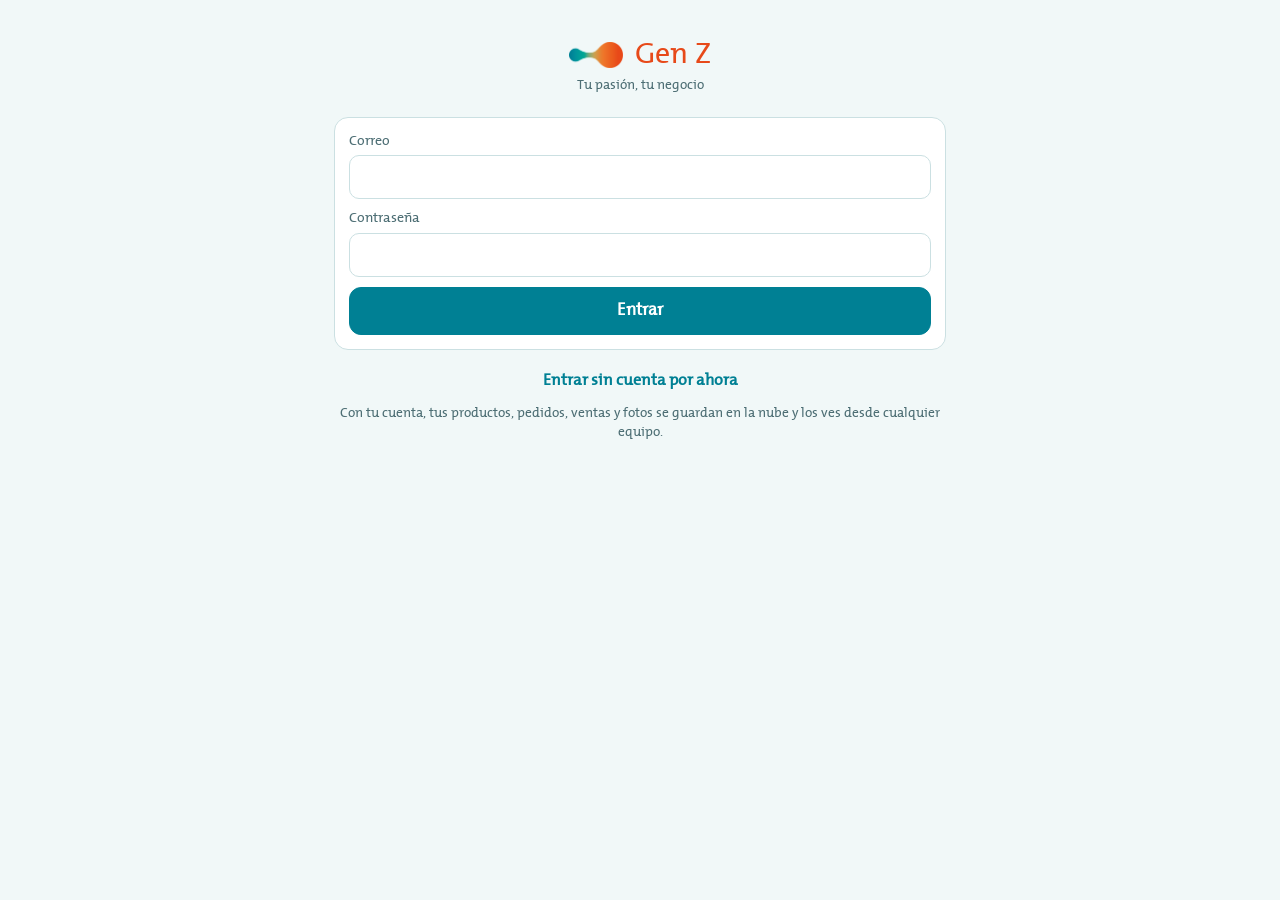
==== commit 39d58815: "Add files via upload" ====
--- a/index.html
+++ b/index.html
@@ -78,6 +78,13 @@
 .btn.block{width:100%}
 .link{background:none;border:0;color:var(--accent);font-weight:600;padding:8px 0}
 .notice{background:var(--soft);border:1px solid var(--brass);border-radius:12px;padding:10px 12px;font-size:14px;margin-bottom:10px}
+.syncb{display:flex;align-items:center;gap:8px;width:100%;background:none;border:0;padding:2px 2px 10px;font-size:13.5px;color:var(--muted);text-align:left}
+.dot{width:9px;height:9px;border-radius:50%;background:var(--s-usa);flex:none}
+.dot.pend{background:var(--s-china)}
+.dot.err{background:var(--s-aduana)}
+.dot.sync{background:var(--s-prod);animation:pulse 1s infinite alternate}
+@keyframes pulse{from{opacity:.35}to{opacity:1}}
+@media (prefers-reduced-motion:reduce){.dot.sync{animation:none}}
 .hint{font-size:13.5px;color:var(--muted);margin:4px 0 10px}
 .row2{display:grid;grid-template-columns:1fr 1fr;gap:10px}
 .row3{display:grid;grid-template-columns:1fr 1fr 1fr;gap:8px}
@@ -187,6 +194,7 @@
     </div>
   </div>
   <div id="notice"></div>
+  <div id="syncbar"></div>
   <main id="app"></main>
 </div>
 
@@ -244,9 +252,12 @@
 };
 let S={settings:{name:'Gen Z',mult:2,rate:0,round:'0.5',theme:'auto'},products:[],orders:[],sales:[]};
 let saveT;
-function save(){clearTimeout(saveT);saveT=setTimeout(()=>store.set('inv-data',JSON.stringify(S)),250);}
+function save(){clearTimeout(saveT);saveT=setTimeout(()=>{store.set('inv-data',JSON.stringify(S));scheduleSync();},250);}
 async function getImg(id){if(!id)return null;if(imgs[id])return imgs[id];const v=await store.get('img:'+id);if(v)imgs[id]=v;return imgs[id]||null;}
 async function load(){
+  try{const ss=await store.get('session');session=ss?JSON.parse(ss):null;}catch(e){session=null;}
+  try{const sm=await store.get('sync-meta');if(sm)syncState=Object.assign(syncState,JSON.parse(sm));}catch(e){}
+  localOnly=(await store.get('local-only'))==='1';
   const raw=await store.get('inv-data');
   if(raw){try{const d=JSON.parse(raw);S=Object.assign(S,d,{settings:Object.assign(S.settings,d.settings||{})});}catch(e){}}
   render();
@@ -255,11 +266,204 @@
   S.orders.forEach(o=>o.items.forEach(i=>i.imgId&&ids.add(i.imgId)));
   for(const id of ids)await getImg(id);
   if(ids.size&&!ui.modal)render();
+  updateSyncbar();
+  if(session)syncNow();else if(!localOnly)openLogin();
 }
 
 /* ---------- estado de la interfaz ---------- */
 const ui={tab:'inv',q:'',filter:'all',period:'7',modal:null,draft:null,pdraft:null,sdraft:null,
   report:{date:today(),lines:[],q:''}};
+
+/* ---------- nube (Supabase) ---------- */
+const SB_URL='https://dfgdkslrlkgfcdgglnnu.supabase.co';
+const SB_KEY='eyJhbGciOiJIUzI1NiIsInR5cCI6IkpXVCJ9.eyJpc3MiOiJzdXBhYmFzZSIsInJlZiI6ImRmZ2Rrc2xybGtnZmNkZ2dsbm51Iiwicm9sZSI6ImFub24iLCJpYXQiOjE3OTI2OTIzMjQsImV4cCI6MjEwODI2ODMyNH0.d_wFR0FG5SBCgeLAzFnv9p15ky2D8GgyB2ai4UO9KrQ';
+const COLS=[['products','genz_products'],['orders','genz_orders'],['sales','genz_sales']];
+let session=null,localOnly=false,syncing=false,resync=false,syncT=null,refreshing=null;
+let syncStatus='idle',syncMsg='';
+let syncState={base:{products:{},orders:{},sales:{},settings:''},upImgs:{},lastSync:0};
+
+function canon(v){
+  if(Array.isArray(v))return '['+v.map(canon).join(',')+']';
+  if(v&&typeof v==='object')return '{'+Object.keys(v).filter(k=>v[k]!==undefined).sort().map(k=>JSON.stringify(k)+':'+canon(v[k])).join(',')+'}';
+  return JSON.stringify(v);
+}
+function settingsForSync(){const o=Object.assign({},S.settings);delete o.theme;return o;}
+function dirtyCount(){
+  let n=0;
+  COLS.forEach(c=>{
+    const base=syncState.base[c[0]],ids={};
+    S[c[0]].forEach(r=>{ids[r.id]=1;if(base[r.id]!==canon(r))n++;});
+    Object.keys(base).forEach(id=>{if(!ids[id])n++;});
+  });
+  if(canon(settingsForSync())!==syncState.base.settings)n++;
+  return n;
+}
+function authErr(){const e=new Error('sesión vencida');e.name='AuthError';return e;}
+async function httpErr(r){let e={};try{e=await r.json();}catch(x){}const err=new Error(e.message||('Error '+r.status));err.status=r.status;err.code=e.code;return err;}
+function setSession(d){
+  const u=d.user||(session&&session.user)||{};
+  session={access_token:d.access_token,refresh_token:d.refresh_token,expires_at:Date.now()+((d.expires_in||3600)*1000),user:{id:u.id,email:u.email}};
+  store.set('session',JSON.stringify(session));
+}
+async function refreshSession(){
+  const r=await fetch(SB_URL+'/auth/v1/token?grant_type=refresh_token',{method:'POST',headers:{apikey:SB_KEY,'Content-Type':'application/json'},body:JSON.stringify({refresh_token:session.refresh_token})});
+  if(!r.ok){if(r.status===400||r.status===401||r.status===403)throw authErr();throw new Error('refresh '+r.status);}
+  setSession(await r.json());
+}
+async function accessToken(){
+  if(!session)throw authErr();
+  if(session.expires_at-Date.now()<60000){
+    if(!refreshing)refreshing=refreshSession().finally(()=>{refreshing=null;});
+    await refreshing;
+  }
+  return session.access_token;
+}
+async function doLogin(email,pass){
+  let r;
+  try{r=await fetch(SB_URL+'/auth/v1/token?grant_type=password',{method:'POST',headers:{apikey:SB_KEY,'Content-Type':'application/json'},body:JSON.stringify({email:email,password:pass})});}
+  catch(e){throw new Error('Sin conexión. Inténtalo cuando tengas internet, o entra sin cuenta por ahora.');}
+  const d=await r.json().catch(()=>({}));
+  if(!r.ok)throw new Error(r.status===400?'Correo o contraseña incorrectos.':(d.msg||d.error_description||'No se pudo entrar.'));
+  setSession(d);
+}
+async function getAll(table,select,order){
+  const t=await accessToken();let out=[],from=0;
+  for(;;){
+    const r=await fetch(SB_URL+'/rest/v1/'+table+'?select='+select+(order?'&order='+order:''),{headers:{apikey:SB_KEY,Authorization:'Bearer '+t,'Range-Unit':'items',Range:from+'-'+(from+999)}});
+    if(!r.ok)throw await httpErr(r);
+    const rows=await r.json();out=out.concat(rows);
+    if(rows.length<1000)break;from+=1000;
+  }
+  return out;
+}
+async function upsert(table,rows,conflict){
+  const t=await accessToken();
+  const r=await fetch(SB_URL+'/rest/v1/'+table+'?on_conflict='+conflict,{method:'POST',headers:{apikey:SB_KEY,Authorization:'Bearer '+t,'Content-Type':'application/json',Prefer:'resolution=merge-duplicates,return=minimal'},body:JSON.stringify(rows)});
+  if(!r.ok)throw await httpErr(r);
+}
+function refImgIds(){
+  const ids=new Set();
+  S.products.forEach(p=>p.imgId&&ids.add(p.imgId));
+  S.orders.forEach(o=>o.items.forEach(i=>i.imgId&&ids.add(i.imgId)));
+  return ids;
+}
+async function pushAll(){
+  const uid=session.user.id,now=new Date().toISOString();
+  if(!syncState.base.settings){
+    const st=await getAll('genz_settings','data','');
+    if(st.length){S.settings=Object.assign({},S.settings,st[0].data);syncState.base.settings=canon(settingsForSync());}
+  }
+  for(const c of COLS){
+    const col=c[0],table=c[1],base=syncState.base[col],rows=[],ids={};
+    S[col].forEach(r=>{ids[r.id]=1;if(base[r.id]!==canon(r))rows.push({owner_id:uid,id:r.id,data:r,updated_at:now,deleted:false});});
+    Object.keys(base).forEach(id=>{if(!ids[id])rows.push({owner_id:uid,id:id,data:JSON.parse(base[id]),updated_at:now,deleted:true});});
+    for(let i=0;i<rows.length;i+=100)await upsert(table,rows.slice(i,i+100),'owner_id,id');
+    rows.forEach(rw=>{if(rw.deleted)delete base[rw.id];else base[rw.id]=canon(rw.data);});
+  }
+  const cs=canon(settingsForSync());
+  if(cs!==syncState.base.settings){
+    await upsert('genz_settings',[{owner_id:uid,data:settingsForSync(),updated_at:now}],'owner_id');
+    syncState.base.settings=cs;
+  }
+}
+async function pullAll(){
+  let changed=false;
+  for(const c of COLS){
+    const col=c[0],base=syncState.base[col];
+    const rows=await getAll(c[1],'id,data,deleted','id.asc');
+    for(const row of rows){
+      const idx=S[col].findIndex(x=>x.id===row.id);
+      const cur=idx>=0?S[col][idx]:null;
+      const dirty=cur&&base[row.id]!==canon(cur);
+      if(row.deleted){
+        if(cur&&!dirty){S[col].splice(idx,1);changed=true;}
+        if(!dirty)delete base[row.id];
+        continue;
+      }
+      const rj=canon(row.data);
+      if(!cur){S[col].push(row.data);base[row.id]=rj;changed=true;}
+      else if(!dirty&&canon(cur)!==rj){S[col][idx]=row.data;base[row.id]=rj;changed=true;}
+    }
+  }
+  const st=await getAll('genz_settings','data','');
+  if(st.length&&canon(settingsForSync())===syncState.base.settings){
+    const rj=canon(st[0].data);
+    if(rj!==syncState.base.settings){S.settings=Object.assign({},S.settings,st[0].data);syncState.base.settings=canon(settingsForSync());changed=true;}
+  }
+  if(changed){await store.set('inv-data',JSON.stringify(S));render();}
+}
+async function downloadImg(uid,id){
+  const t=await accessToken();
+  const r=await fetch(SB_URL+'/storage/v1/object/authenticated/genz-fotos/'+uid+'/'+id+'.jpg',{headers:{apikey:SB_KEY,Authorization:'Bearer '+t}});
+  if(!r.ok)return false;
+  const b=await r.blob();
+  const url=await new Promise((res,rej)=>{const fr=new FileReader();fr.onload=()=>res(fr.result);fr.onerror=rej;fr.readAsDataURL(b);});
+  imgs[id]=url;await store.set('img:'+id,url);return true;
+}
+async function syncImages(){
+  const uid=session.user.id;let got=false;
+  for(const id of Array.from(refImgIds())){
+    if(!imgs[id]){const v=await store.get('img:'+id);if(v)imgs[id]=v;}
+    if(imgs[id]){
+      if(!syncState.upImgs[id]){
+        const blob=await (await fetch(imgs[id])).blob();
+        const t=await accessToken();
+        const r=await fetch(SB_URL+'/storage/v1/object/genz-fotos/'+uid+'/'+id+'.jpg',{method:'POST',headers:{apikey:SB_KEY,Authorization:'Bearer '+t,'Content-Type':'image/jpeg','x-upsert':'true'},body:blob});
+        if(!r.ok)throw await httpErr(r);
+        syncState.upImgs[id]=1;
+      }
+    }else if(await downloadImg(uid,id)){syncState.upImgs[id]=1;got=true;}
+  }
+  if(got)render();
+}
+function setSync(st,msg){syncStatus=st;syncMsg=msg||'';updateSyncbar();}
+function ago(ts){const m=Math.round((Date.now()-ts)/60000);return m<1?'ahora mismo':m<60?'hace '+m+' min':'hace '+Math.round(m/60)+' h';}
+function updateSyncbar(){
+  const el=$('#syncbar');if(!el)return;
+  if(!session){el.innerHTML=localOnly?'<button class="syncb" data-act="open-login"><i class="dot pend"></i>Solo en este teléfono. Toca para iniciar sesión y guardar en la nube.</button>':'';return;}
+  let n=0;try{n=dirtyCount();}catch(e){}
+  let d='ok',t='';
+  if(syncStatus==='syncing'){d='sync';t='Sincronizando…';}
+  else if(syncStatus==='offline'){d='pend';t='Sin conexión'+(n?' · '+n+' cambio'+(n===1?'':'s')+' por subir':'');}
+  else if(syncStatus==='auth'){d='err';t='Tu sesión venció. Toca para iniciar sesión.';}
+  else if(syncStatus==='error'){d='err';t=syncMsg||'No se pudo sincronizar. Toca para reintentar.';}
+  else if(n>0){d='pend';t=n+' cambio'+(n===1?'':'s')+' por subir';}
+  else{t='Guardado en la nube'+(syncState.lastSync?' · '+ago(syncState.lastSync):'');}
+  el.innerHTML='<button class="syncb" data-act="'+(syncStatus==='auth'?'open-login':'sync-now')+'"><i class="dot '+d+'"></i>'+esc(t)+'</button>';
+}
+function failSync(e){
+  if(e&&(e.name==='AuthError'||e.status===401)){setSync('auth');return;}
+  if(e instanceof TypeError||!navigator.onLine){setSync('offline');return;}
+  let m='No se pudo sincronizar. Toca para reintentar.';
+  if(e&&(e.status===403||e.code==='42501'))m='Tu usuario no está autorizado en Gen Z. Falta el último paso del script SQL.';
+  else if(e&&(e.code==='PGRST205'||e.code==='42P01'||e.status===404))m='Faltan las tablas de Gen Z en Supabase. Ejecuta el script SQL.';
+  setSync('error',m);
+}
+async function persistSync(){await store.set('sync-meta',JSON.stringify(syncState));}
+async function syncNow(){
+  if(!session)return;
+  if(syncing){resync=true;return;}
+  syncing=true;setSync('syncing');
+  try{
+    await pushAll();
+    await pullAll();
+    await syncImages();
+    syncState.lastSync=Date.now();
+    await persistSync();
+    setSync('ok');
+  }catch(e){await persistSync();failSync(e);}
+  finally{syncing=false;if(resync){resync=false;setTimeout(()=>syncNow(),600);}}
+}
+function scheduleSync(){
+  updateSyncbar();
+  if(!session)return;
+  clearTimeout(syncT);
+  syncT=setTimeout(()=>{if(navigator.onLine)syncNow();else setSync('offline');},2500);
+}
+window.addEventListener('online',()=>syncNow());
+window.addEventListener('offline',()=>{if(session)setSync('offline');});
+document.addEventListener('visibilitychange',()=>{if(!document.hidden&&session&&Date.now()-syncState.lastSync>60000)syncNow();});
+setInterval(()=>{if(session&&!document.hidden){if(Date.now()-syncState.lastSync>300000)syncNow();else updateSyncbar();}},60000);
 
 /* ---------- tema ---------- */
 const MOON='<svg viewBox="0 0 24 24"><path d="M21 12.8A9 9 0 1 1 11.2 3a7 7 0 0 0 9.8 9.8z"/></svg>';
@@ -523,11 +727,12 @@
   if(ui.modal==='order')h=ui.draft.status==='recibido'?orderView():orderForm();
   else if(ui.modal==='prod')h=prodForm();
   else if(ui.modal==='set')h=settingsForm();
+  else if(ui.modal==='login')h=loginForm();
   m.innerHTML=h;
   const s=m.querySelector('.sheet');if(s&&top)s.scrollTop=top;
   document.body.style.overflow=ui.modal?'hidden':'';
 }
-function closeModal(){ui.modal=null;ui.draft=ui.pdraft=ui.sdraft=null;renderModal();}
+function closeModal(){ui.modal=null;ui.draft=ui.pdraft=ui.sdraft=ui.ldraft=null;renderModal();}
 function head(title){return '<div class="sh-head"><button class="link" data-act="close">‹ Volver</button><h2>'+esc(title)+'</h2></div>';}
 
 /* Pedido: formulario */
@@ -637,6 +842,21 @@
   el.innerHTML=t||'Si dejas el precio vacío se usa el mínimo.';
 }
 
+/* Acceso */
+function openLogin(){ui.ldraft={email:(session&&session.user&&session.user.email)||'',password:'',error:'',busy:false};ui.modal='login';renderModal();}
+function loginForm(){
+  const L=ui.ldraft;const logo=(document.querySelector('.logo img')||{}).src||'';
+  return '<div class="sheet"><div class="sh-body" style="padding-top:40px">'+
+    '<div class="logo" style="justify-content:center"><img src="'+logo+'" alt=""><h1 class="brand">Gen Z</h1></div>'+
+    '<p class="tag" style="text-align:center;margin:6px 0 22px">Tu pasión, tu negocio</p>'+
+    '<div class="card"><label>Correo<input type="email" inputmode="email" autocomplete="username" data-scope="login" data-bind="email" value="'+esc(L.email)+'"></label>'+
+    '<label>Contraseña<input type="password" autocomplete="current-password" data-scope="login" data-bind="password" value="'+esc(L.password)+'"></label>'+
+    (L.error?'<p class="warn" style="margin:0 0 10px">'+esc(L.error)+'</p>':'')+
+    '<button class="btn primary block" data-act="login"'+(L.busy?' disabled':'')+'>'+(L.busy?'Entrando…':'Entrar')+'</button></div>'+
+    '<div style="text-align:center"><button class="link" data-act="skip-login">Entrar sin cuenta por ahora</button>'+
+    '<p class="hint">Con tu cuenta, tus productos, pedidos, ventas y fotos se guardan en la nube y los ves desde cualquier equipo.</p></div></div></div>';
+}
+
 /* Ajustes */
 function settingsForm(){
   const T=ui.sdraft;
@@ -649,6 +869,7 @@
     '<p class="hint">Cambiar el multiplicador no modifica los precios que ya tienes. Usa este botón para subir al mínimo los productos que quedaron por debajo.</p>'+
     '<button class="btn block" data-act="raise-prices">Subir precios al mínimo</button>'+
     '<button class="btn block" data-act="install" style="margin-top:10px">Instalar app en este teléfono</button>'+
+    '<h3>Cuenta y nube</h3><div class="card">'+(session?'<small>Conectado como</small><div><b>'+esc(session.user.email||'')+'</b></div><div class="row2" style="margin-top:10px"><button class="btn" data-act="sync-now">Sincronizar ahora</button><button class="btn danger" data-act="logout">Cerrar sesión</button></div>':'<p class="hint" style="margin-top:0">Tus datos están solo en este teléfono.</p><button class="btn primary block" data-act="open-login">Iniciar sesión</button>')+'</div>'+
     '<h3>Copia de seguridad</h3><p class="hint">Tus datos se guardan en este teléfono. Haz una copia de vez en cuando por si cambias de teléfono o borras los datos del navegador: copia el texto y guárdalo en un lugar seguro. Para recuperarlo, pégalo aquí y toca Restaurar.</p>'+
     '<div class="row2"><button class="btn" data-act="copy-backup">Copiar copia</button><button class="btn" data-act="restore-backup">Restaurar</button></div>'+
     '<textarea id="bk" rows="4" placeholder="Aquí aparece la copia, o pega una para restaurar" style="margin-top:10px"></textarea></div>'+
@@ -697,6 +918,28 @@
   tab(t){ui.tab=t.dataset.tab;render();window.scrollTo(0,0);},
   filter(t){ui.filter=t.dataset.f;render();},
   period(t){ui.period=t.dataset.p;render();},
+  'open-login'(){closeModal();openLogin();},
+  async login(){
+    const L=ui.ldraft;if(!L||L.busy)return;
+    const email=(L.email||'').trim();
+    if(!email||!L.password){L.error='Escribe tu correo y tu contraseña.';renderModal();return;}
+    L.busy=true;L.error='';renderModal();
+    try{await doLogin(email,L.password);localOnly=false;store.set('local-only','0');closeModal();toast('Sesión iniciada');updateSyncbar();syncNow();}
+    catch(e){L.busy=false;L.error=e.message;renderModal();}
+  },
+  'skip-login'(){localOnly=true;store.set('local-only','1');closeModal();updateSyncbar();},
+  async 'sync-now'(){toast('Sincronizando…');await syncNow();if(syncStatus==='ok')toast('Todo está sincronizado');},
+  async logout(){
+    await syncNow();
+    const n=dirtyCount();
+    if(!armed('logout',n>0?'Hay '+n+' cambio'+(n===1?'':'s')+' sin subir. Toca otra vez para cerrar sesión y perderlos':'Toca otra vez para cerrar sesión. Los datos de este teléfono se borran; en la nube siguen guardados'))return;
+    Object.keys(imgs).forEach(id=>{store.set('img:'+id,'');delete imgs[id];});
+    const th=S.settings.theme;
+    S={settings:{name:'Gen Z',mult:2,rate:0,round:'0.5',theme:th},products:[],orders:[],sales:[]};
+    session=null;localOnly=false;syncState={base:{products:{},orders:{},sales:{},settings:''},upImgs:{},lastSync:0};
+    await store.set('inv-data',JSON.stringify(S));await store.set('session','');await store.set('sync-meta',JSON.stringify(syncState));await store.set('local-only','0');
+    closeModal();render();updateSyncbar();openLogin();
+  },
   async install(){if(!deferredInstall)return toast('Abre el menú del navegador y elige "Instalar app" o "Agregar a pantalla de inicio".');deferredInstall.prompt();try{await deferredInstall.userChoice;}catch(e){}deferredInstall=null;},
   'toggle-theme'(){S.settings.theme=effTheme()==='dark'?'light':'dark';save();applyTheme();},
   settings(){ui.sdraft=clone(S.settings);ui.modal='set';renderModal();},
@@ -814,7 +1057,7 @@
 function onInput(e){
   const t=e.target;
   if(t.dataset.scope){
-    const obj={order:ui.draft,prod:ui.pdraft,set:ui.sdraft}[t.dataset.scope];
+    const obj={order:ui.draft,prod:ui.pdraft,set:ui.sdraft,login:ui.ldraft}[t.dataset.scope];
     if(!obj)return;
     setPath(obj,t.dataset.bind,t.value);
     if(t.dataset.scope==='order')updOrder();
@@ -831,6 +1074,7 @@
   }
 }
 document.addEventListener('input',onInput);
+document.addEventListener('keydown',e=>{if(e.key==='Enter'&&e.target.dataset&&e.target.dataset.scope==='login'){e.preventDefault();A.login();}});
 document.addEventListener('change',e=>{
   const t=e.target;
   if(t.id==='file'){handleFile(t);return;}
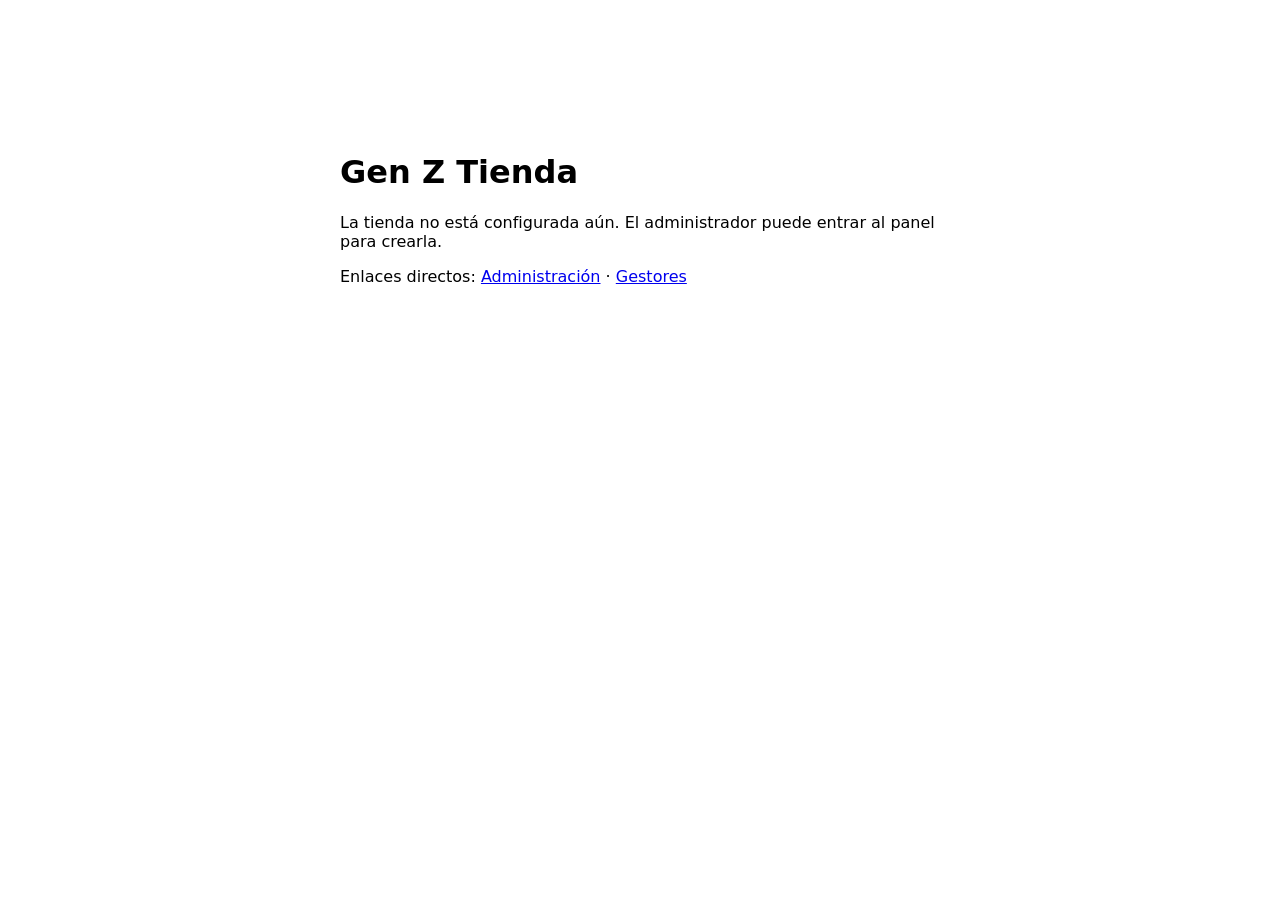
==== commit a687555b: "Add files via upload" ====
--- a/index.html
+++ b/index.html
@@ -1,1137 +1 @@
-<!doctype html>
-<html lang="es">
-<head>
-<meta charset="utf-8">
-<meta name="viewport" content="width=device-width,initial-scale=1">
-<title>Gen Z</title>
-<meta name="theme-color" content="#008094">
-<link rel="manifest" href="manifest.webmanifest">
-<link rel="icon" href="icon-192.png">
-<link rel="apple-touch-icon" href="apple-touch-icon.png">
-<meta name="mobile-web-app-capable" content="yes">
-<meta name="apple-mobile-web-app-capable" content="yes">
-<meta name="apple-mobile-web-app-title" content="Gen Z">
-<meta name="apple-mobile-web-app-status-bar-style" content="default">
-<style>
-@font-face{font-family:"Themix";src:url([data-uri]) format("truetype");font-display:swap}
-:root{
-  color-scheme:light dark;
-  --bg:#F1F8F8; --surface:#FFFFFF; --soft:#E0EFF0; --ink:#0E3138; --muted:#4D6E74; --line:#CBE0E2;
-  --accent:#008094; --on-accent:#FFFFFF; --brass:#C8470E; --warn:#C93C12; --ok:#00806F; --word:#E74919;
-  --pend-bg:#F7EFDC; --pend-ink:#7A5A10; --done-bg:#D9F2EE; --done-ink:#00695F;
-  --s-prod:#008094; --s-china:#CAA14F; --s-usa:#00A394; --s-transito:#ED752A; --s-aduana:#E74919; --s-otro:#7B9396;
-  --grad:linear-gradient(90deg,#008094,#00A394,#CAA14F,#ED752A,#E74919);
-  --sys:"Avenir Next","Segoe UI",system-ui,sans-serif;
-}
-@media (prefers-color-scheme:dark){
-  :root:not([data-theme="light"]){
-    color-scheme:dark;
-    --bg:#08252B; --surface:#0E343B; --soft:#15434B; --ink:#EAF6F5; --muted:#9CC4C8; --line:#235760;
-    --accent:#1FC7B5; --on-accent:#04222A; --brass:#F28A4B; --warn:#FF8A6A; --ok:#4FE0CC; --word:#F28A4B;
-    --pend-bg:#3B3521; --pend-ink:#E6C877; --done-bg:#0F4D49; --done-ink:#6FE0D2;
-    --s-prod:#2BB3C9; --s-china:#D9B565; --s-usa:#1FC7B5; --s-transito:#F28A4B; --s-aduana:#F2694A; --s-otro:#8FB0B3;
-  }
-}
-:root[data-theme="dark"]{
-  color-scheme:dark;
-    --bg:#08252B; --surface:#0E343B; --soft:#15434B; --ink:#EAF6F5; --muted:#9CC4C8; --line:#235760;
-    --accent:#1FC7B5; --on-accent:#04222A; --brass:#F28A4B; --warn:#FF8A6A; --ok:#4FE0CC; --word:#F28A4B;
-    --pend-bg:#3B3521; --pend-ink:#E6C877; --done-bg:#0F4D49; --done-ink:#6FE0D2;
-    --s-prod:#2BB3C9; --s-china:#D9B565; --s-usa:#1FC7B5; --s-transito:#F28A4B; --s-aduana:#F2694A; --s-otro:#8FB0B3;
-}
-:root[data-theme="light"]{color-scheme:light}
-.hbtns{display:flex;gap:8px}
-*{box-sizing:border-box}
-html,body{margin:0}
-body{background:var(--bg);color:var(--ink);font:16px/1.4 Themix,"Avenir Next","Segoe UI",system-ui,sans-serif;-webkit-text-size-adjust:100%}
-button{font:inherit;color:inherit;cursor:pointer}
-input,select,textarea{font:inherit;color:var(--ink);background:var(--surface);border:1px solid var(--line);border-radius:10px;padding:10px 12px;width:100%;min-height:44px}
-input:focus,select:focus,textarea:focus,button:focus-visible{outline:2px solid var(--accent);outline-offset:1px}
-label{display:block;font-size:14px;color:var(--muted);margin-bottom:10px}
-label input,label select{margin-top:4px;color:var(--ink)}
-small{color:var(--muted)}
-h2{font-size:19px;margin:0}
-h3{font-size:16px;margin:22px 0 8px}
-.num{font-variant-numeric:tabular-nums}
-
-#shell{max-width:640px;margin:0 auto;padding:0 14px 96px}
-.top{display:flex;align-items:center;justify-content:space-between;padding:16px 2px 10px}
-.brand{font-family:Themix,"Avenir Next",system-ui,sans-serif;font-size:30px;line-height:1;font-weight:400;color:var(--word);margin:0}
-.logo{display:flex;align-items:center;gap:12px}
-.logo img{width:54px;height:auto;display:block}
-.tag{font-size:13.5px;color:var(--muted);margin-top:3px}
-.brandbar{height:5px;background:var(--grad)}
-.num,.kpi b,.price,.stock b,.total b,.pnums,.crow .r,.legend b,.sale,.line .pr,.icost,.stepper,input,select,textarea{font-family:var(--sys)}
-.icon-btn{background:var(--surface);border:1px solid var(--line);border-radius:12px;width:44px;height:44px;display:grid;place-items:center}
-.icon-btn svg,nav svg{width:22px;height:22px;fill:none;stroke:currentColor;stroke-width:1.8;stroke-linecap:round;stroke-linejoin:round}
-
-nav{position:fixed;left:0;right:0;bottom:0;background:var(--surface);border-top:1px solid var(--line);z-index:5}
-nav .in{max-width:640px;margin:0 auto;display:grid;grid-template-columns:repeat(4,1fr)}
-nav button{background:none;border:0;padding:9px 4px 10px;display:grid;justify-items:center;gap:2px;font-size:12.5px;color:var(--muted)}
-nav button.on{color:var(--accent);font-weight:700}
-
-.card{background:var(--surface);border:1px solid var(--line);border-radius:14px;padding:14px;margin-bottom:12px}
-.btn{border:1px solid var(--line);background:var(--surface);border-radius:12px;padding:11px 16px;min-height:46px;font-weight:600}
-.btn.primary{background:var(--accent);color:var(--on-accent);border-color:var(--accent);font-size:17px}
-.btn.ghost{background:transparent;border-style:dashed;width:100%;color:var(--accent)}
-.btn.danger{color:var(--warn);border-color:var(--warn);background:transparent}
-.btn.block{width:100%}
-.link{background:none;border:0;color:var(--accent);font-weight:600;padding:8px 0}
-.notice{background:var(--soft);border:1px solid var(--brass);border-radius:12px;padding:10px 12px;font-size:14px;margin-bottom:10px}
-.syncb{display:flex;align-items:center;gap:8px;width:100%;background:none;border:0;padding:2px 2px 10px;font-size:13.5px;color:var(--muted);text-align:left}
-.dot{width:9px;height:9px;border-radius:50%;background:var(--s-usa);flex:none}
-.dot.pend{background:var(--s-china)}
-.dot.err{background:var(--s-aduana)}
-.dot.sync{background:var(--s-prod);animation:pulse 1s infinite alternate}
-@keyframes pulse{from{opacity:.35}to{opacity:1}}
-@media (prefers-reduced-motion:reduce){.dot.sync{animation:none}}
-.hint{font-size:13.5px;color:var(--muted);margin:4px 0 10px}
-.row2{display:grid;grid-template-columns:1fr 1fr;gap:10px}
-.row3{display:grid;grid-template-columns:1fr 1fr 1fr;gap:8px}
-.chips{display:flex;gap:8px;flex-wrap:wrap;margin:10px 0}
-.chip{border:1px solid var(--line);background:var(--surface);border-radius:999px;padding:7px 14px;font-size:14px}
-.chip.on{background:var(--accent);color:var(--on-accent);border-color:var(--accent)}
-.status{display:inline-block;border-radius:999px;font-size:12.5px;padding:2px 10px;font-weight:600}
-.status.pend{background:var(--pend-bg);color:var(--pend-ink)}
-.status.done{background:var(--done-bg);color:var(--done-ink)}
-
-.kpis{display:grid;grid-template-columns:1fr 1fr;gap:10px;margin-bottom:12px}
-.kpi{background:var(--surface);border:1px solid var(--line);border-top:4px solid var(--s-prod);border-radius:14px;padding:10px 14px 12px}
-.kpi:nth-child(2){border-top-color:var(--s-usa)}
-.kpi:nth-child(3){border-top-color:var(--s-china)}
-.kpi:nth-child(4){border-top-color:var(--s-transito)}
-.kpi small{display:block}
-.kpi b{font-size:21px;font-variant-numeric:tabular-nums}
-.kpi.good b{color:var(--ok)} .kpi.bad b{color:var(--warn)}
-
-.pcard{display:grid;grid-template-columns:64px 1fr auto;gap:12px;align-items:center;width:100%;text-align:left;background:var(--surface);border:1px solid var(--line);border-radius:14px;padding:10px;margin-bottom:10px}
-.thumb{width:64px;height:64px;border-radius:12px;background:var(--soft);overflow:hidden;display:grid;place-items:center;border:0;padding:0;color:var(--muted);font-weight:700;font-size:22px}
-.thumb span{display:grid;place-items:center;width:100%;height:100%;background:linear-gradient(135deg,#008094,#00A394);color:#fff}
-.thumb img{width:100%;height:100%;object-fit:cover;display:block}
-.thumb.sm{width:52px;height:52px;font-size:18px}
-.thumb.lg{width:88px;height:88px}
-.pname{font-weight:700;line-height:1.25}
-.psub{font-size:13px;color:var(--muted)}
-.pnums{display:flex;flex-wrap:wrap;gap:4px 12px;font-size:14px;margin-top:4px;font-variant-numeric:tabular-nums}
-.price{color:var(--brass);font-weight:700}
-.stock{text-align:center;min-width:54px;border-radius:12px;background:var(--soft);padding:6px 8px}
-.stock b{display:block;font-size:20px;font-variant-numeric:tabular-nums}
-.stock small{font-size:11.5px}
-.stock.low{background:transparent;border:1.5px solid var(--s-china)}
-.stock.out{background:transparent;border:1.5px solid var(--s-aduana)} .stock.out b{color:var(--warn)}
-
-.empty{text-align:center;padding:28px 10px;color:var(--muted)}
-.card.empty{padding-top:0;overflow:hidden}
-.pattern{height:108px;margin:0 -10px 20px;background:#fff url([data-uri]) center/cover no-repeat}
-.empty b{display:block;color:var(--ink);font-size:18px;margin-bottom:6px}
-.empty .btn{margin:6px 4px 0}
-
-.ocard{display:block;width:100%;text-align:left;background:var(--surface);border:1px solid var(--line);border-radius:14px;padding:12px 14px;margin-bottom:10px}
-.ocard .l1{display:flex;justify-content:space-between;gap:10px;font-weight:700}
-.ocard .l2{display:flex;justify-content:space-between;gap:10px;font-size:14px;color:var(--muted);margin-top:4px}
-
-.icard,.erow{background:var(--surface);border:1px solid var(--line);border-radius:14px;padding:12px;margin-bottom:10px}
-.irow1{display:grid;grid-template-columns:52px 1fr;gap:10px;align-items:center;margin-bottom:6px}
-.ibadge{font-size:13px;color:var(--muted);margin:0 0 8px}
-.icost{font-size:14px;margin-top:2px;display:flex;justify-content:space-between;gap:8px;font-variant-numeric:tabular-nums}
-.rm{background:none;border:0;color:var(--warn);font-size:14px;padding:6px 0 0;font-weight:600}
-.erow .row2{margin-top:8px}
-
-.ladder{display:flex;height:22px;border-radius:7px;overflow:hidden;gap:2px;margin:2px 0 12px}
-.ladder span{display:block;min-width:4px}
-.legend{list-style:none;margin:0 0 12px;padding:0;display:grid;gap:5px}
-.legend li{display:grid;grid-template-columns:14px 1fr auto;gap:8px;align-items:center;font-size:15px}
-.legend i{width:12px;height:12px;border-radius:3px;display:block}
-.legend b{font-variant-numeric:tabular-nums}
-.total{display:flex;justify-content:space-between;align-items:baseline;border-top:1px solid var(--line);padding-top:10px;font-size:15px}
-.total b{font-size:24px;font-variant-numeric:tabular-nums}
-.crow{display:flex;justify-content:space-between;gap:10px;padding:9px 0;border-top:1px solid var(--line);font-size:15px}
-.crow .r{text-align:right;font-variant-numeric:tabular-nums}
-.crow .r div{white-space:nowrap}
-.crow small{display:block}
-.warn{color:var(--warn);font-size:14px;margin:8px 0 0}
-
-.line{display:grid;grid-template-columns:1fr auto;gap:8px;background:var(--surface);border:1px solid var(--line);border-radius:14px;padding:10px 12px;margin-bottom:10px}
-.line .nm{font-weight:700}
-.stepper{display:grid;grid-template-columns:40px 56px 40px;gap:6px;align-items:center}
-.stepper button{height:44px;border-radius:10px;border:1px solid var(--line);background:var(--soft);font-size:20px;font-weight:700}
-.stepper input{text-align:center;padding:8px 4px}
-.line .pr{display:flex;gap:8px;align-items:center;font-size:14px;color:var(--muted);grid-column:1/-1;flex-wrap:wrap}
-.line .pr input{width:96px}
-.pick{display:flex;justify-content:space-between;gap:8px;width:100%;text-align:left;background:var(--surface);border:1px solid var(--line);border-radius:12px;padding:10px 12px;margin-bottom:6px}
-.day{display:flex;justify-content:space-between;align-items:baseline;margin:20px 0 6px;font-weight:700}
-.sale{display:flex;justify-content:space-between;gap:10px;align-items:center;padding:8px 0;border-top:1px solid var(--line);font-size:15px;font-variant-numeric:tabular-nums}
-.sale button{background:none;border:0;color:var(--warn);padding:8px;font-size:14px}
-
-.bars{display:flex;align-items:flex-end;gap:8px;height:120px;margin-top:8px}
-.bars div{flex:1;display:flex;flex-direction:column;justify-content:flex-end;align-items:center;height:100%;gap:4px;font-size:12px;color:var(--muted)}
-.bars span{display:block;width:100%;background:linear-gradient(to top,#008094,#ED752A);border-radius:6px 6px 0 0;min-height:2px}
-
-.sheet{position:fixed;inset:0;background:var(--bg);overflow:auto;z-index:20;overscroll-behavior:contain}
-.sh-head{position:sticky;top:0;background:var(--bg);z-index:2;padding:10px 14px;border-bottom:1px solid var(--line);display:flex;align-items:center;gap:12px}
-.sh-wrap{max-width:640px;margin:0 auto}
-.sh-body{max-width:640px;margin:0 auto;padding:6px 14px 120px}
-.sh-foot{position:fixed;left:0;right:0;bottom:0;background:var(--surface);border-top:1px solid var(--line);padding:10px 14px;z-index:3}
-.sh-foot .in{max-width:640px;margin:0 auto;display:flex;gap:10px}
-.sh-foot .btn{flex:1}
-.photo-row{display:flex;gap:14px;align-items:center;margin:12px 0}
-.photo-row small{display:block}
-
-#toast{position:fixed;left:50%;bottom:90px;transform:translateX(-50%);background:var(--ink);color:var(--bg);padding:10px 16px;border-radius:12px;font-size:15px;max-width:88vw;z-index:50;opacity:0;pointer-events:none;transition:opacity .2s;text-align:center}
-#toast.on{opacity:1}
-@media (prefers-reduced-motion:reduce){#toast{transition:none}}
-</style>
-</head>
-<body>
-<div class="brandbar"></div>
-<div id="shell">
-  <div class="top">
-    <div class="logo"><img src="[data-uri]" alt=""><div><h1 class="brand" id="title">Gen Z</h1><div class="tag">Tu pasión, tu negocio</div></div></div>
-    <div class="hbtns"><button class="icon-btn" id="themebtn" data-act="toggle-theme" aria-label="Cambiar tema"></button>
-    <button class="icon-btn" data-act="settings" aria-label="Ajustes">
-      <svg viewBox="0 0 24 24"><circle cx="12" cy="12" r="3"/><path d="M19.4 15a1.7 1.7 0 0 0 .3 1.8l.1.1a2 2 0 1 1-2.8 2.8l-.1-.1a1.7 1.7 0 0 0-1.8-.3 1.7 1.7 0 0 0-1 1.5V21a2 2 0 1 1-4 0v-.1a1.7 1.7 0 0 0-1.1-1.5 1.7 1.7 0 0 0-1.8.3l-.1.1a2 2 0 1 1-2.8-2.8l.1-.1a1.7 1.7 0 0 0 .3-1.8 1.7 1.7 0 0 0-1.5-1H3a2 2 0 1 1 0-4h.1a1.7 1.7 0 0 0 1.5-1.1 1.7 1.7 0 0 0-.3-1.8l-.1-.1a2 2 0 1 1 2.8-2.8l.1.1a1.7 1.7 0 0 0 1.8.3H9a1.7 1.7 0 0 0 1-1.5V3a2 2 0 1 1 4 0v.1a1.7 1.7 0 0 0 1 1.5 1.7 1.7 0 0 0 1.8-.3l.1-.1a2 2 0 1 1 2.8 2.8l-.1.1a1.7 1.7 0 0 0-.3 1.8V9a1.7 1.7 0 0 0 1.5 1H21a2 2 0 1 1 0 4h-.1a1.7 1.7 0 0 0-1.5 1z"/></svg>
-    </button>
-    </div>
-  </div>
-  <div id="notice"></div>
-  <div id="syncbar"></div>
-  <main id="app"></main>
-</div>
-
-<nav><div class="in">
-  <button data-act="tab" data-tab="inv"><svg viewBox="0 0 24 24"><path d="M3 7l9-4 9 4v10l-9 4-9-4z"/><path d="M3 7l9 4 9-4M12 11v10"/></svg>Inventario</button>
-  <button data-act="tab" data-tab="ord"><svg viewBox="0 0 24 24"><path d="M3 6h11v10H3zM14 10h4l3 3v3h-7z"/><circle cx="7" cy="18" r="2"/><circle cx="17" cy="18" r="2"/></svg>Pedidos</button>
-  <button data-act="tab" data-tab="sal"><svg viewBox="0 0 24 24"><path d="M6 3h12v18l-3-2-3 2-3-2-3 2z"/><path d="M9 8h6M9 12h6"/></svg>Ventas</button>
-  <button data-act="tab" data-tab="res"><svg viewBox="0 0 24 24"><path d="M4 20V10M10 20V4M16 20v-8M22 20H2"/></svg>Resumen</button>
-</div></nav>
-
-<div id="modal"></div>
-<div id="toast" role="status" aria-live="polite"></div>
-<input type="file" id="file" accept="image/*" hidden>
-
-<script>
-(function(){
-'use strict';
-
-/* ---------- constantes y utilidades ---------- */
-const STAGES=[['china','China'],['usa','EE. UU.'],['transito','Hacia Cuba'],['aduana','Aduana Cuba'],['otro','Otros']];
-const uid=()=>Math.random().toString(36).slice(2,9)+Date.now().toString(36).slice(-3);
-const $=(s,r)=>(r||document).querySelector(s);
-const esc=s=>String(s==null?'':s).replace(/[&<>"']/g,c=>({'&':'&amp;','<':'&lt;','>':'&gt;','"':'&quot;',"'":'&#39;'}[c]));
-const num=v=>{const n=parseFloat(String(v==null?'':v).replace(',','.'));return isFinite(n)?n:0;};
-const sum=(a,f)=>a.reduce((t,x)=>t+f(x),0);
-const usd=n=>(n<0?'-':'')+'$'+Math.abs(n||0).toLocaleString('en-US',{minimumFractionDigits:2,maximumFractionDigits:2});
-const int=n=>Math.round(n||0).toLocaleString('en-US');
-const fmtISO=t=>t.getFullYear()+'-'+String(t.getMonth()+1).padStart(2,'0')+'-'+String(t.getDate()).padStart(2,'0');
-const today=()=>fmtISO(new Date());
-const dateAdd=(d,n)=>{const p=d.split('-').map(Number);return fmtISO(new Date(p[0],p[1]-1,p[2]+n));};
-const fmtDate=d=>{const p=d.split('-').map(Number);return new Date(p[0],p[1]-1,p[2]).toLocaleDateString('es',{day:'numeric',month:'short',year:'numeric'});};
-const clone=o=>JSON.parse(JSON.stringify(o));
-const selA=(a,b)=>String(a)===String(b)?' selected':'';
-
-/* ---------- almacenamiento ---------- */
-let storageOk=true;
-function storageFail(){if(!storageOk)return;storageOk=false;const n=document.querySelector('#notice');if(n)n.innerHTML='<div class="notice">No se pueden guardar los datos en este navegador (¿modo privado?). Duran solo mientras la página esté abierta. <button class="link" data-act="settings">Hacer copia de seguridad</button></div>';}
-const mem={};
-const imgs={};
-let _db=null;
-function idbOpen(){return new Promise((res,rej)=>{if(!window.indexedDB)return rej(new Error('sin IndexedDB'));const r=indexedDB.open('genz',1);r.onupgradeneeded=()=>r.result.createObjectStore('kv');r.onsuccess=()=>res(r.result);r.onerror=()=>rej(r.error);r.onblocked=()=>rej(new Error('bloqueado'));});}
-function db(){if(!_db)_db=idbOpen();return _db;}
-const store={
-  async get(k){
-    try{const d=await db();return await new Promise((res,rej)=>{const q=d.transaction('kv').objectStore('kv').get(k);q.onsuccess=()=>res(q.result==null?null:q.result);q.onerror=()=>rej(q.error);});}catch(e){}
-    try{if(window.storage){const r=await window.storage.get(k);if(r&&r.value!=null)return r.value;}}catch(e){}
-    return mem[k]==null?null:mem[k];
-  },
-  async set(k,v){
-    mem[k]=v;
-    try{const d=await db();await new Promise((res,rej)=>{const t=d.transaction('kv','readwrite');t.objectStore('kv').put(v,k);t.oncomplete=()=>res();t.onerror=()=>rej(t.error);t.onabort=()=>rej(t.error);});return;}catch(e){}
-    try{if(window.storage){await window.storage.set(k,v);return;}}catch(e){}
-    storageFail();
-  }
-};
-let S={settings:{name:'Gen Z',mult:2,rate:0,round:'0.5',theme:'auto'},products:[],orders:[],sales:[]};
-let saveT;
-function save(){clearTimeout(saveT);saveT=setTimeout(()=>{store.set('inv-data',JSON.stringify(S));scheduleSync();},250);}
-async function getImg(id){if(!id)return null;if(imgs[id])return imgs[id];const v=await store.get('img:'+id);if(v)imgs[id]=v;return imgs[id]||null;}
-async function load(){
-  try{const ss=await store.get('session');session=ss?JSON.parse(ss):null;}catch(e){session=null;}
-  try{const sm=await store.get('sync-meta');if(sm)syncState=Object.assign(syncState,JSON.parse(sm));}catch(e){}
-  localOnly=(await store.get('local-only'))==='1';
-  const raw=await store.get('inv-data');
-  if(raw){try{const d=JSON.parse(raw);S=Object.assign(S,d,{settings:Object.assign(S.settings,d.settings||{})});}catch(e){}}
-  render();
-  const ids=new Set();
-  S.products.forEach(p=>p.imgId&&ids.add(p.imgId));
-  S.orders.forEach(o=>o.items.forEach(i=>i.imgId&&ids.add(i.imgId)));
-  for(const id of ids)await getImg(id);
-  if(ids.size&&!ui.modal)render();
-  updateSyncbar();
-  if(session)syncNow();else if(!localOnly)openLogin();
-}
-
-/* ---------- estado de la interfaz ---------- */
-const ui={tab:'inv',q:'',filter:'all',period:'7',modal:null,draft:null,pdraft:null,sdraft:null,
-  report:{date:today(),lines:[],q:''}};
-
-/* ---------- nube (Supabase) ---------- */
-const SB_URL='https://dfgdkslrlkgfcdgglnnu.supabase.co';
-const SB_KEY='eyJhbGciOiJIUzI1NiIsInR5cCI6IkpXVCJ9.eyJpc3MiOiJzdXBhYmFzZSIsInJlZiI6ImRmZ2Rrc2xybGtnZmNkZ2dsbm51Iiwicm9sZSI6ImFub24iLCJpYXQiOjE3OTI2OTIzMjQsImV4cCI6MjEwODI2ODMyNH0.d_wFR0FG5SBCgeLAzFnv9p15ky2D8GgyB2ai4UO9KrQ';
-const COLS=[['products','genz_products'],['orders','genz_orders'],['sales','genz_sales']];
-let session=null,localOnly=false,syncing=false,resync=false,syncT=null,refreshing=null;
-let syncStatus='idle',syncMsg='';
-let syncState={base:{products:{},orders:{},sales:{},settings:''},upImgs:{},lastSync:0};
-
-function canon(v){
-  if(Array.isArray(v))return '['+v.map(canon).join(',')+']';
-  if(v&&typeof v==='object')return '{'+Object.keys(v).filter(k=>v[k]!==undefined).sort().map(k=>JSON.stringify(k)+':'+canon(v[k])).join(',')+'}';
-  return JSON.stringify(v);
-}
-function settingsForSync(){const o=Object.assign({},S.settings);delete o.theme;return o;}
-function dirtyCount(){
-  let n=0;
-  COLS.forEach(c=>{
-    const base=syncState.base[c[0]],ids={};
-    S[c[0]].forEach(r=>{ids[r.id]=1;if(base[r.id]!==canon(r))n++;});
-    Object.keys(base).forEach(id=>{if(!ids[id])n++;});
-  });
-  if(canon(settingsForSync())!==syncState.base.settings)n++;
-  return n;
-}
-function authErr(){const e=new Error('sesión vencida');e.name='AuthError';return e;}
-async function httpErr(r){let e={};try{e=await r.json();}catch(x){}const err=new Error(e.message||('Error '+r.status));err.status=r.status;err.code=e.code;return err;}
-function setSession(d){
-  const u=d.user||(session&&session.user)||{};
-  session={access_token:d.access_token,refresh_token:d.refresh_token,expires_at:Date.now()+((d.expires_in||3600)*1000),user:{id:u.id,email:u.email}};
-  store.set('session',JSON.stringify(session));
-}
-async function refreshSession(){
-  const r=await fetch(SB_URL+'/auth/v1/token?grant_type=refresh_token',{method:'POST',headers:{apikey:SB_KEY,'Content-Type':'application/json'},body:JSON.stringify({refresh_token:session.refresh_token})});
-  if(!r.ok){if(r.status===400||r.status===401||r.status===403)throw authErr();throw new Error('refresh '+r.status);}
-  setSession(await r.json());
-}
-async function accessToken(){
-  if(!session)throw authErr();
-  if(session.expires_at-Date.now()<60000){
-    if(!refreshing)refreshing=refreshSession().finally(()=>{refreshing=null;});
-    await refreshing;
-  }
-  return session.access_token;
-}
-async function doLogin(email,pass){
-  let r;
-  try{r=await fetch(SB_URL+'/auth/v1/token?grant_type=password',{method:'POST',headers:{apikey:SB_KEY,'Content-Type':'application/json'},body:JSON.stringify({email:email,password:pass})});}
-  catch(e){throw new Error('Sin conexión. Inténtalo cuando tengas internet, o entra sin cuenta por ahora.');}
-  const d=await r.json().catch(()=>({}));
-  if(!r.ok)throw new Error(r.status===400?'Correo o contraseña incorrectos.':(d.msg||d.error_description||'No se pudo entrar.'));
-  setSession(d);
-}
-async function getAll(table,select,order){
-  const t=await accessToken();let out=[],from=0;
-  for(;;){
-    const r=await fetch(SB_URL+'/rest/v1/'+table+'?select='+select+(order?'&order='+order:''),{headers:{apikey:SB_KEY,Authorization:'Bearer '+t,'Range-Unit':'items',Range:from+'-'+(from+999)}});
-    if(!r.ok)throw await httpErr(r);
-    const rows=await r.json();out=out.concat(rows);
-    if(rows.length<1000)break;from+=1000;
-  }
-  return out;
-}
-async function upsert(table,rows,conflict){
-  const t=await accessToken();
-  const r=await fetch(SB_URL+'/rest/v1/'+table+'?on_conflict='+conflict,{method:'POST',headers:{apikey:SB_KEY,Authorization:'Bearer '+t,'Content-Type':'application/json',Prefer:'resolution=merge-duplicates,return=minimal'},body:JSON.stringify(rows)});
-  if(!r.ok)throw await httpErr(r);
-}
-function refImgIds(){
-  const ids=new Set();
-  S.products.forEach(p=>p.imgId&&ids.add(p.imgId));
-  S.orders.forEach(o=>o.items.forEach(i=>i.imgId&&ids.add(i.imgId)));
-  return ids;
-}
-async function pushAll(){
-  const uid=session.user.id,now=new Date().toISOString();
-  if(!syncState.base.settings){
-    const st=await getAll('genz_settings','data','');
-    if(st.length){S.settings=Object.assign({},S.settings,st[0].data);syncState.base.settings=canon(settingsForSync());}
-  }
-  for(const c of COLS){
-    const col=c[0],table=c[1],base=syncState.base[col],rows=[],ids={};
-    S[col].forEach(r=>{ids[r.id]=1;if(base[r.id]!==canon(r))rows.push({owner_id:uid,id:r.id,data:r,updated_at:now,deleted:false});});
-    Object.keys(base).forEach(id=>{if(!ids[id])rows.push({owner_id:uid,id:id,data:JSON.parse(base[id]),updated_at:now,deleted:true});});
-    for(let i=0;i<rows.length;i+=100)await upsert(table,rows.slice(i,i+100),'owner_id,id');
-    rows.forEach(rw=>{if(rw.deleted)delete base[rw.id];else base[rw.id]=canon(rw.data);});
-  }
-  const cs=canon(settingsForSync());
-  if(cs!==syncState.base.settings){
-    await upsert('genz_settings',[{owner_id:uid,data:settingsForSync(),updated_at:now}],'owner_id');
-    syncState.base.settings=cs;
-  }
-}
-async function pullAll(){
-  let changed=false;
-  for(const c of COLS){
-    const col=c[0],base=syncState.base[col];
-    const rows=await getAll(c[1],'id,data,deleted','id.asc');
-    for(const row of rows){
-      const idx=S[col].findIndex(x=>x.id===row.id);
-      const cur=idx>=0?S[col][idx]:null;
-      const dirty=cur&&base[row.id]!==canon(cur);
-      if(row.deleted){
-        if(cur&&!dirty){S[col].splice(idx,1);changed=true;}
-        if(!dirty)delete base[row.id];
-        continue;
-      }
-      const rj=canon(row.data);
-      if(!cur){S[col].push(row.data);base[row.id]=rj;changed=true;}
-      else if(!dirty&&canon(cur)!==rj){S[col][idx]=row.data;base[row.id]=rj;changed=true;}
-    }
-  }
-  const st=await getAll('genz_settings','data','');
-  if(st.length&&canon(settingsForSync())===syncState.base.settings){
-    const rj=canon(st[0].data);
-    if(rj!==syncState.base.settings){S.settings=Object.assign({},S.settings,st[0].data);syncState.base.settings=canon(settingsForSync());changed=true;}
-  }
-  if(changed){await store.set('inv-data',JSON.stringify(S));render();}
-}
-async function downloadImg(uid,id){
-  const t=await accessToken();
-  const r=await fetch(SB_URL+'/storage/v1/object/authenticated/genz-fotos/'+uid+'/'+id+'.jpg',{headers:{apikey:SB_KEY,Authorization:'Bearer '+t}});
-  if(!r.ok)return false;
-  const b=await r.blob();
-  const url=await new Promise((res,rej)=>{const fr=new FileReader();fr.onload=()=>res(fr.result);fr.onerror=rej;fr.readAsDataURL(b);});
-  imgs[id]=url;await store.set('img:'+id,url);return true;
-}
-async function syncImages(){
-  const uid=session.user.id;let got=false;
-  for(const id of Array.from(refImgIds())){
-    if(!imgs[id]){const v=await store.get('img:'+id);if(v)imgs[id]=v;}
-    if(imgs[id]){
-      if(!syncState.upImgs[id]){
-        const blob=await (await fetch(imgs[id])).blob();
-        const t=await accessToken();
-        const r=await fetch(SB_URL+'/storage/v1/object/genz-fotos/'+uid+'/'+id+'.jpg',{method:'POST',headers:{apikey:SB_KEY,Authorization:'Bearer '+t,'Content-Type':'image/jpeg','x-upsert':'true'},body:blob});
-        if(!r.ok)throw await httpErr(r);
-        syncState.upImgs[id]=1;
-      }
-    }else if(await downloadImg(uid,id)){syncState.upImgs[id]=1;got=true;}
-  }
-  if(got)render();
-}
-function setSync(st,msg){syncStatus=st;syncMsg=msg||'';updateSyncbar();}
-function ago(ts){const m=Math.round((Date.now()-ts)/60000);return m<1?'ahora mismo':m<60?'hace '+m+' min':'hace '+Math.round(m/60)+' h';}
-function updateSyncbar(){
-  const el=$('#syncbar');if(!el)return;
-  if(!session){el.innerHTML=localOnly?'<button class="syncb" data-act="open-login"><i class="dot pend"></i>Solo en este teléfono. Toca para iniciar sesión y guardar en la nube.</button>':'';return;}
-  let n=0;try{n=dirtyCount();}catch(e){}
-  let d='ok',t='';
-  if(syncStatus==='syncing'){d='sync';t='Sincronizando…';}
-  else if(syncStatus==='offline'){d='pend';t='Sin conexión'+(n?' · '+n+' cambio'+(n===1?'':'s')+' por subir':'');}
-  else if(syncStatus==='auth'){d='err';t='Tu sesión venció. Toca para iniciar sesión.';}
-  else if(syncStatus==='error'){d='err';t=syncMsg||'No se pudo sincronizar. Toca para reintentar.';}
-  else if(n>0){d='pend';t=n+' cambio'+(n===1?'':'s')+' por subir';}
-  else{t='Guardado en la nube'+(syncState.lastSync?' · '+ago(syncState.lastSync):'');}
-  el.innerHTML='<button class="syncb" data-act="'+(syncStatus==='auth'?'open-login':'sync-now')+'"><i class="dot '+d+'"></i>'+esc(t)+'</button>';
-}
-function failSync(e){
-  if(e&&(e.name==='AuthError'||e.status===401)){setSync('auth');return;}
-  if(e instanceof TypeError||!navigator.onLine){setSync('offline');return;}
-  let m='No se pudo sincronizar. Toca para reintentar.';
-  if(e&&(e.status===403||e.code==='42501'))m='Tu usuario no está autorizado en Gen Z. Falta el último paso del script SQL.';
-  else if(e&&(e.code==='PGRST205'||e.code==='42P01'||e.status===404))m='Faltan las tablas de Gen Z en Supabase. Ejecuta el script SQL.';
-  setSync('error',m);
-}
-async function persistSync(){await store.set('sync-meta',JSON.stringify(syncState));}
-async function syncNow(){
-  if(!session)return;
-  if(syncing){resync=true;return;}
-  syncing=true;setSync('syncing');
-  try{
-    await pushAll();
-    await pullAll();
-    await syncImages();
-    syncState.lastSync=Date.now();
-    await persistSync();
-    setSync('ok');
-  }catch(e){await persistSync();failSync(e);}
-  finally{syncing=false;if(resync){resync=false;setTimeout(()=>syncNow(),600);}}
-}
-function scheduleSync(){
-  updateSyncbar();
-  if(!session)return;
-  clearTimeout(syncT);
-  syncT=setTimeout(()=>{if(navigator.onLine)syncNow();else setSync('offline');},2500);
-}
-window.addEventListener('online',()=>syncNow());
-window.addEventListener('offline',()=>{if(session)setSync('offline');});
-document.addEventListener('visibilitychange',()=>{if(!document.hidden&&session&&Date.now()-syncState.lastSync>60000)syncNow();});
-setInterval(()=>{if(session&&!document.hidden){if(Date.now()-syncState.lastSync>300000)syncNow();else updateSyncbar();}},60000);
-
-/* ---------- tema ---------- */
-const MOON='<svg viewBox="0 0 24 24"><path d="M21 12.8A9 9 0 1 1 11.2 3a7 7 0 0 0 9.8 9.8z"/></svg>';
-const SUN='<svg viewBox="0 0 24 24"><circle cx="12" cy="12" r="4"/><path d="M12 2v2M12 20v2M4.9 4.9l1.4 1.4M17.7 17.7l1.4 1.4M2 12h2M20 12h2M4.9 19.1l1.4-1.4M17.7 6.3l1.4-1.4"/></svg>';
-function effTheme(){const t=S.settings.theme;if(t==='light'||t==='dark')return t;return window.matchMedia&&matchMedia('(prefers-color-scheme: dark)').matches?'dark':'light';}
-function applyTheme(){
-  const t=S.settings.theme,r=document.documentElement;
-  if(t==='light'||t==='dark')r.setAttribute('data-theme',t);else r.removeAttribute('data-theme');
-  const dark=effTheme()==='dark',b=document.getElementById('themebtn');
-  if(b){b.innerHTML=dark?SUN:MOON;const l=dark?'Cambiar a tema claro':'Cambiar a tema oscuro';b.title=l;b.setAttribute('aria-label',l);}
-  const m=document.querySelector('meta[name=theme-color]');if(m)m.content=dark?'#08252B':'#008094';
-}
-if(window.matchMedia)matchMedia('(prefers-color-scheme: dark)').addEventListener('change',()=>applyTheme());
-
-/* ---------- reglas de negocio ---------- */
-const prod=id=>S.products.find(p=>p.id===id);
-function roundUp(x){const st=num(S.settings.round)||0.01;return +(Math.ceil(x/st-1e-9)*st).toFixed(2);}
-function minPrice(cost){return cost>0?roundUp(cost*(num(S.settings.mult)||2)):0;}
-
-const LB=0.45359237;
-const curLabel=c=>c==='%'?'% del valor':c==='USD/lb'?'USD por lb':c==='USD/kg'?'USD por kg':c;
-function calcOrder(o){
-  const rate=num(o.rate)||num(S.settings.rate)||0;
-  const wu=o.wUnit==='lb'?LB:1;
-  const items=o.items;
-  const goods=sum(items,i=>num(i.qty)*num(i.price));
-  const weights=items.map(i=>num(i.qty)*num(i.weight)*wu);
-  const totalW=sum(weights,w=>w);
-  const lotKg=num(o.lotWeight)>0?num(o.lotWeight)*wu:totalW;
-  const totalQty=sum(items,i=>num(i.qty));
-  let method=o.method;
-  if(method==='peso'&&totalW<=0)method='valor';
-  const exp=o.expenses.map(e=>{
-    let v=0,missing=false,missingW=false;
-    if(e.cur==='%')v=goods*num(e.amount)/100;
-    else if(e.cur==='CUP'){if(rate>0)v=num(e.amount)/rate;else if(num(e.amount)>0)missing=true;}
-    else if(e.cur==='USD/lb'||e.cur==='USD/kg'){if(lotKg>0)v=num(e.amount)*(e.cur==='USD/lb'?lotKg/LB:lotKg);else if(num(e.amount)>0)missingW=true;}
-    else v=num(e.amount);
-    return {stage:e.stage,usd:v,missing:missing,missingW:missingW};
-  });
-  const extra=sum(exp,e=>e.usd);
-  const byStage={};
-  exp.forEach(e=>{byStage[e.stage]=(byStage[e.stage]||0)+e.usd;});
-  const rows=items.map((i,k)=>{
-    const qty=num(i.qty),val=qty*num(i.price);
-    let share=0;
-    if(method==='valor')share=goods>0?val/goods:0;
-    else if(method==='peso')share=totalW>0?weights[k]/totalW:0;
-    else share=totalQty>0?qty/totalQty:0;
-    const alloc=extra*share;
-    const unitProduct=num(i.price);
-    const unitExtra=qty>0?alloc/qty:0;
-    return {qty,unitProduct,unitExtra,unitCost:unitProduct+unitExtra,alloc};
-  });
-  return {rate,goods,extra,total:goods+extra,byStage,rows,method,lotKg,fellBack:o.method==='peso'&&method!=='peso',missingRate:exp.some(e=>e.missing),missingWeight:exp.some(e=>e.missingW)};
-}
-
-function receiveOrder(o){
-  const c=calcOrder(o);
-  o.items.forEach((it,k)=>{
-    const r=c.rows[k];if(r.qty<=0)return;
-    let p=it.productId?prod(it.productId):null;
-    if(!p)p=matchProduct(it.name);
-    if(!p){
-      p={id:uid(),name:it.name.trim(),sku:'',category:(it.category||'').trim(),stock:0,cost:0,price:0,min:0,imgId:null,history:[]};
-      S.products.push(p);
-    }
-    const ns=p.stock+r.qty;
-    p.cost=ns>0?((p.stock*p.cost)+r.qty*r.unitCost)/ns:r.unitCost;
-    p.stock=ns;
-    const mn=minPrice(p.cost);
-    if(!p.price||p.price<mn)p.price=mn;
-    if(it.imgId&&!p.imgId)p.imgId=it.imgId;
-    if(!p.category&&it.category)p.category=it.category.trim();
-    p.history.unshift({date:o.date,order:o.name,qty:r.qty,unitProduct:r.unitProduct,unitExtra:r.unitExtra,unitCost:r.unitCost});
-  });
-  o.status='recibido';
-  o.receivedAt=today();
-  o.snapshot={goods:c.goods,extra:c.extra,total:c.total,byStage:c.byStage};
-}
-function matchProduct(txt){
-  const t=String(txt||'').trim().toLowerCase();if(!t)return null;
-  return S.products.find(p=>p.name.toLowerCase()===t||(p.sku&&p.sku.toLowerCase()===t))||null;
-}
-
-/* ---------- ayudas de interfaz ---------- */
-let toastT;
-function toast(m){const t=$('#toast');t.textContent=m;t.classList.add('on');clearTimeout(toastT);toastT=setTimeout(()=>t.classList.remove('on'),3200);}
-let armedKey=null,armedT;
-function armed(k,msg){
-  if(armedKey===k){armedKey=null;clearTimeout(armedT);return true;}
-  armedKey=k;clearTimeout(armedT);armedT=setTimeout(()=>{armedKey=null;},4000);
-  toast(msg||'Toca otra vez para confirmar');return false;
-}
-function imgTag(id,name){
-  if(id&&imgs[id])return '<img alt="" src="'+imgs[id]+'">';
-  const ch=(String(name||'').trim()[0]||'♪').toUpperCase();
-  return '<span>'+esc(ch)+'</span>';
-}
-function cupText(v){const r=num(S.settings.rate);return r>0?' · ≈ '+int(v*r)+' CUP':'';}
-function stageName(k){const s=STAGES.find(x=>x[0]===k);return s?s[1]:k;}
-
-/* ---------- vistas principales ---------- */
-function render(){
-  applyTheme();
-  $('#title').textContent=S.settings.name||'Inventario';
-  const v={inv:viewInv,ord:viewOrders,sal:viewSales,res:viewSummary}[ui.tab]();
-  $('#app').innerHTML=v;
-  document.querySelectorAll('nav button').forEach(b=>b.classList.toggle('on',b.dataset.tab===ui.tab));
-  if(ui.tab==='inv')renderList();
-  if(ui.tab==='sal')renderReportBits();
-}
-
-/* Inventario */
-function viewInv(){
-  const P=S.products;
-  const units=sum(P,p=>p.stock),inv=sum(P,p=>p.stock*p.cost),val=sum(P,p=>p.stock*p.price);
-  let h='';
-  h+='<div class="kpis"><div class="kpi"><small>Productos</small><b>'+P.length+'</b></div>'+
-     '<div class="kpi"><small>Unidades en stock</small><b>'+int(units)+'</b></div>'+
-     '<div class="kpi"><small>Invertido (al costo)</small><b>'+usd(inv)+'</b></div>'+
-     '<div class="kpi"><small>Valor de venta</small><b>'+usd(val)+'</b></div></div>';
-  if(!P.length){
-    h+='<div class="card empty"><div class="pattern"></div><b>Todavía no hay productos</b>Registra un pedido para que sus productos entren solos al inventario, o agrega uno a mano.<br>'+
-       '<button class="btn primary" data-act="new-order">Registrar un pedido</button>'+
-       '<button class="btn" data-act="new-product">Agregar producto</button><br>'+
-       '<button class="link" data-act="sample">Probar con un pedido de ejemplo</button></div>';
-    return h;
-  }
-  h+='<input id="q-inv" type="search" placeholder="Buscar por nombre, código o categoría" value="'+esc(ui.q)+'">';
-  h+='<div class="chips"><button class="chip'+(ui.filter==='all'?' on':'')+'" data-act="filter" data-f="all">Todos</button>'+
-     '<button class="chip'+(ui.filter==='low'?' on':'')+'" data-act="filter" data-f="low">Stock bajo</button>'+
-     '<button class="chip" data-act="new-product" style="margin-left:auto">+ Producto</button></div>';
-  h+='<div id="plist"></div>';
-  return h;
-}
-function renderList(){
-  const el=$('#plist');if(!el)return;
-  const q=ui.q.trim().toLowerCase();
-  let L=S.products.filter(p=>!q||(p.name+' '+p.sku+' '+p.category).toLowerCase().includes(q));
-  if(ui.filter==='low')L=L.filter(p=>p.stock<=p.min);
-  L.sort((a,b)=>a.name.localeCompare(b.name,'es'));
-  if(!L.length){el.innerHTML='<div class="empty">No hay productos que coincidan.</div>';return;}
-  el.innerHTML=L.map(p=>{
-    const cls=p.stock<=0?'out':(p.min>0&&p.stock<=p.min?'low':'');
-    const gain=p.price-p.cost;
-    return '<button class="pcard" data-act="open-product" data-id="'+p.id+'">'+
-      '<div class="thumb">'+imgTag(p.imgId,p.name)+'</div>'+
-      '<div><div class="pname">'+esc(p.name)+'</div>'+
-      '<div class="psub">'+esc([p.sku,p.category].filter(Boolean).join(' · ')||'Sin categoría')+'</div>'+
-      '<div class="pnums"><span>Costo '+usd(p.cost)+'</span><span class="price">Venta '+usd(p.price)+'</span><span>Ganas '+usd(gain)+'</span></div></div>'+
-      '<div class="stock '+cls+'"><b>'+int(p.stock)+'</b><small>'+(p.stock<=0?'agotado':'en stock')+'</small></div></button>';
-  }).join('');
-}
-
-/* Pedidos */
-function viewOrders(){
-  let h='<button class="btn primary block" data-act="new-order">+ Nuevo pedido</button><div style="height:12px"></div>';
-  if(!S.orders.length){
-    h+='<div class="card empty"><div class="pattern"></div><b>Aún no has registrado pedidos</b>Cada pedido calcula cuánto te cuesta de verdad cada producto, con los gastos de todo el viaje.<br><button class="link" data-act="sample">Ver un pedido de ejemplo</button></div>';
-    return h;
-  }
-  const L=S.orders.slice().sort((a,b)=>(b.date||'').localeCompare(a.date||''));
-  h+=L.map(o=>{
-    const t=o.status==='recibido'&&o.snapshot?o.snapshot.total:calcOrder(o).total;
-    const done=o.status==='recibido';
-    return '<button class="ocard" data-act="open-order" data-id="'+o.id+'"><div class="l1"><span>'+esc(o.name)+'</span><span class="num">'+usd(t)+'</span></div>'+
-      '<div class="l2"><span>'+fmtDate(o.date)+' · '+o.items.length+' producto'+(o.items.length===1?'':'s')+'</span>'+
-      '<span class="status '+(done?'done':'pend')+'">'+(done?'Recibido':'Por recibir')+'</span></div></button>';
-  }).join('');
-  return h;
-}
-
-/* Ventas */
-function viewSales(){
-  const R=ui.report;
-  let h='<h3 style="margin-top:6px">Informe del día</h3>'+
-    '<label>Fecha del informe<input type="date" id="rdate" value="'+R.date+'"></label>'+
-    '<label>Agregar producto vendido<input id="rq" type="search" placeholder="Buscar producto" value="'+esc(R.q)+'"></label>'+
-    '<div id="rres"></div><div id="rlines"></div><div id="rfoot"></div>';
-  const by={};
-  S.sales.forEach(s=>{(by[s.date]=by[s.date]||[]).push(s);});
-  const days=Object.keys(by).sort().reverse().slice(0,14);
-  if(days.length){
-    h+='<h3>Informes anteriores</h3>';
-    h+=days.map(d=>{
-      const L=by[d];const rev=sum(L,s=>s.qty*s.price),gain=rev-sum(L,s=>s.qty*s.cost);
-      return '<div class="card"><div class="day" style="margin-top:0"><span>'+fmtDate(d)+'</span><span class="num">'+usd(rev)+'</span></div>'+
-        '<small>Ganancia del día: <b class="num">'+usd(gain)+'</b></small>'+
-        L.map(s=>'<div class="sale"><span>'+int(s.qty)+' × '+esc(s.name)+'<br><small>a '+usd(s.price)+'</small></span>'+
-          '<span>'+usd(s.qty*s.price)+' <button data-act="del-sale" data-id="'+s.id+'">Anular</button></span></div>').join('')+'</div>';
-    }).join('');
-  }
-  return h;
-}
-function renderReportBits(){renderReportResults();renderReportLines();}
-function renderReportResults(){
-  const el=$('#rres');if(!el)return;
-  const q=ui.report.q.trim().toLowerCase();
-  if(!q){el.innerHTML='';return;}
-  const L=S.products.filter(p=>p.stock>0&&(p.name+' '+p.sku+' '+p.category).toLowerCase().includes(q)).slice(0,6);
-  el.innerHTML=L.length?L.map(p=>'<button class="pick" data-act="add-line" data-id="'+p.id+'"><span>'+esc(p.name)+'</span><span class="num"><small>quedan '+int(p.stock)+'</small> '+usd(p.price)+'</span></button>').join(''):'<p class="hint">No hay productos con stock que coincidan.</p>';
-}
-function renderReportLines(){
-  const R=ui.report;const el=$('#rlines');if(!el)return;
-  el.innerHTML=R.lines.map((l,i)=>{
-    const p=prod(l.pid);if(!p)return '';
-    return '<div class="line"><div><div class="nm">'+esc(p.name)+'</div><small>Quedan '+int(p.stock)+'</small></div>'+
-      '<div class="stepper"><button data-act="line-dec" data-i="'+i+'" aria-label="Menos">−</button>'+
-      '<input inputmode="numeric" data-line="'+i+'" data-field="qty" value="'+l.qty+'" aria-label="Cantidad">'+
-      '<button data-act="line-inc" data-i="'+i+'" aria-label="Más">+</button></div>'+
-      '<div class="pr"><span>Precio</span><input inputmode="decimal" data-line="'+i+'" data-field="price" value="'+l.price+'"><span class="num" id="lt-'+i+'"></span>'+
-      '<button class="rm" style="margin-left:auto" data-act="del-line" data-i="'+i+'">Quitar</button></div></div>';
-  }).join('');
-  R.lines.forEach((l,i)=>updLine(i));
-  updReportFoot();
-}
-function updLine(i){
-  const l=ui.report.lines[i];const p=l&&prod(l.pid);const el=$('#lt-'+i);if(!el||!p)return;
-  const low=num(l.price)<minPrice(p.cost)-0.001;
-  el.innerHTML=usd(num(l.qty)*num(l.price))+(low?' <span style="color:var(--warn)">· bajo el mínimo ('+usd(minPrice(p.cost))+')</span>':'');
-}
-function updReportFoot(){
-  const R=ui.report;const el=$('#rfoot');if(!el)return;
-  if(!R.lines.length){el.innerHTML=R.q?'':'<p class="hint">Busca cada producto vendido hoy, ajusta la cantidad y guarda el informe: el stock se descuenta solo.</p>';return;}
-  const t=sum(R.lines,l=>num(l.qty)*num(l.price));
-  el.innerHTML='<div class="card"><div class="total"><span>Total del día</span><b>'+usd(t)+'</b></div></div><button class="btn primary block" data-act="save-report">Guardar informe y descontar stock</button>';
-}
-
-/* Resumen */
-function viewSummary(){
-  const per=ui.period;
-  const from=per==='all'?'0000-00-00':dateAdd(today(),-(+per-1));
-  const L=S.sales.filter(s=>s.date>=from);
-  const rev=sum(L,s=>s.qty*s.price),cost=sum(L,s=>s.qty*s.cost),gain=rev-cost,mg=rev>0?gain/rev*100:0;
-  let h='<div class="chips">'+[['1','Hoy'],['7','7 días'],['30','30 días'],['all','Todo']].map(x=>'<button class="chip'+(per===x[0]?' on':'')+'" data-act="period" data-p="'+x[0]+'">'+x[1]+'</button>').join('')+'</div>';
-  h+='<div class="kpis"><div class="kpi"><small>Ventas</small><b>'+usd(rev)+'</b></div>'+
-     '<div class="kpi"><small>Costo de lo vendido</small><b>'+usd(cost)+'</b></div>'+
-     '<div class="kpi '+(gain>=0?'good':'bad')+'"><small>Ganancia</small><b>'+usd(gain)+'</b></div>'+
-     '<div class="kpi"><small>Margen</small><b>'+mg.toFixed(0)+'%</b></div></div>';
-  const days=[];
-  for(let i=6;i>=0;i--){const d=dateAdd(today(),-i);days.push([d,sum(S.sales.filter(s=>s.date===d),s=>s.qty*s.price)]);}
-  const mx=Math.max.apply(null,days.map(d=>d[1]).concat([1]));
-  h+='<div class="card"><b>Ventas de los últimos 7 días</b><div class="bars">'+days.map(d=>{
-    const p=d[0].split('-').map(Number);const lb=new Date(p[0],p[1]-1,p[2]).toLocaleDateString('es',{weekday:'short'}).slice(0,3);
-    return '<div><span style="height:'+Math.max(2,d[1]/mx*90)+'px"></span>'+lb+'</div>';}).join('')+'</div></div>';
-  const tp={};L.forEach(s=>{const k=s.pid||s.name;tp[k]=tp[k]||{name:s.name,q:0,g:0};tp[k].q+=s.qty;tp[k].g+=s.qty*(s.price-s.cost);});
-  const top=Object.keys(tp).map(k=>tp[k]).sort((a,b)=>b.q-a.q).slice(0,5);
-  if(top.length)h+='<div class="card"><b>Más vendidos</b>'+top.map(t=>'<div class="sale"><span>'+esc(t.name)+'</span><span>'+int(t.q)+' u · '+usd(t.g)+'</span></div>').join('')+'</div>';
-  const low=S.products.filter(p=>p.stock<=p.min).sort((a,b)=>a.stock-b.stock).slice(0,8);
-  if(low.length)h+='<div class="card"><b>Por reponer</b>'+low.map(p=>'<button class="pick" style="margin-top:8px" data-act="open-product" data-id="'+p.id+'"><span>'+esc(p.name)+'</span><span class="num">'+int(p.stock)+' u</span></button>').join('')+'</div>';
-  const inv=sum(S.products,p=>p.stock*p.cost),val=sum(S.products,p=>p.stock*p.price);
-  h+='<div class="card"><b>Dinero en inventario</b><div class="sale"><span>Invertido (al costo)</span><span>'+usd(inv)+'</span></div><div class="sale"><span>Valor de venta</span><span>'+usd(val)+'</span></div><div class="sale"><span>Ganancia potencial</span><span><b>'+usd(val-inv)+'</b></span></div></div>';
-  return h;
-}
-
-/* ---------- ventanas ---------- */
-function renderModal(){
-  const m=$('#modal');const old=m.querySelector('.sheet');const top=old?old.scrollTop:0;
-  let h='';
-  if(ui.modal==='order')h=ui.draft.status==='recibido'?orderView():orderForm();
-  else if(ui.modal==='prod')h=prodForm();
-  else if(ui.modal==='set')h=settingsForm();
-  else if(ui.modal==='login')h=loginForm();
-  m.innerHTML=h;
-  const s=m.querySelector('.sheet');if(s&&top)s.scrollTop=top;
-  document.body.style.overflow=ui.modal?'hidden':'';
-}
-function closeModal(){ui.modal=null;ui.draft=ui.pdraft=ui.sdraft=ui.ldraft=null;renderModal();}
-function head(title){return '<div class="sh-head"><button class="link" data-act="close">‹ Volver</button><h2>'+esc(title)+'</h2></div>';}
-
-/* Pedido: formulario */
-const wl=()=>ui.draft&&ui.draft.wUnit==='lb'?'lb':'kg';
-function itemCard(it,i){
-  const p=it.productId?prod(it.productId):null;
-  return '<div class="icard" data-i="'+i+'"><div class="irow1"><button class="thumb sm" data-act="photo-item" data-i="'+i+'" data-thumb="'+i+'" aria-label="Foto del producto">'+imgTag(it.imgId,it.name)+'</button>'+
-    '<input list="pnames" placeholder="Nombre del producto" data-scope="order" data-bind="items.'+i+'.name" data-namefield="'+i+'" value="'+esc(it.name)+'"></div>'+
-    '<p class="ibadge" id="ib-'+i+'">'+(p?'Ya está en tu inventario · quedan '+int(p.stock):(it.name?'Producto nuevo':'Escribe el nombre o elige uno existente'))+'</p>'+
-    '<div class="row3"><label>Cantidad<input inputmode="numeric" data-scope="order" data-bind="items.'+i+'.qty" value="'+esc(it.qty)+'"></label>'+
-    '<label>Precio u. (USD)<input inputmode="decimal" data-scope="order" data-bind="items.'+i+'.price" value="'+esc(it.price)+'"></label>'+
-    '<label>Peso u. ('+wl()+')<input inputmode="decimal" data-scope="order" data-bind="items.'+i+'.weight" value="'+esc(it.weight)+'"></label></div>'+
-    '<input list="cats" placeholder="Categoría (opcional)" data-scope="order" data-bind="items.'+i+'.category" value="'+esc(it.category)+'">'+
-    '<div class="icost" id="ic-'+i+'" style="margin-top:8px"></div>'+
-    '<button class="rm" data-act="del-item" data-i="'+i+'">Quitar producto</button></div>';
-}
-function expRow(e,i){
-  return '<div class="erow"><label style="margin:0">Tramo<select data-scope="order" data-bind="expenses.'+i+'.stage">'+STAGES.map(s=>'<option value="'+s[0]+'"'+selA(s[0],e.stage)+'>'+s[1]+'</option>').join('')+'</select></label>'+
-    '<div class="row2"><label style="margin:0">Concepto<input data-scope="order" data-bind="expenses.'+i+'.label" placeholder="Ej. Flete, arancel" value="'+esc(e.label)+'"></label>'+
-    '<div class="row2" style="margin:0"><label style="margin:0">Monto<input inputmode="decimal" data-scope="order" data-bind="expenses.'+i+'.amount" value="'+esc(e.amount)+'"></label>'+
-    '<label style="margin:0">Moneda<select data-scope="order" data-bind="expenses.'+i+'.cur"><option value="USD"'+selA('USD',e.cur)+'>USD</option><option value="CUP"'+selA('CUP',e.cur)+'>CUP</option><option value="%"'+selA('%',e.cur)+'>% valor</option><option value="USD/lb"'+selA('USD/lb',e.cur)+'>USD por lb</option><option value="USD/kg"'+selA('USD/kg',e.cur)+'>USD por kg</option></select></label></div></div>'+
-    '<button class="rm" data-act="del-exp" data-i="'+i+'">Quitar gasto</button></div>';
-}
-function orderForm(){
-  const D=ui.draft;
-  return '<div class="sheet">'+head(D.isNew?'Nuevo pedido':'Editar pedido')+'<div class="sh-body">'+
-   '<datalist id="pnames">'+S.products.map(p=>'<option value="'+esc(p.name)+'">').join('')+'</datalist>'+
-   '<datalist id="cats">'+catList().map(c=>'<option value="'+esc(c)+'">').join('')+'</datalist>'+
-   '<div class="card" style="margin-top:12px"><label>Nombre del pedido<input data-scope="order" data-bind="name" value="'+esc(D.name)+'" placeholder="Ej. Pedido de octubre"></label>'+
-   '<div class="row2"><label>Fecha<input type="date" data-scope="order" data-bind="date" value="'+D.date+'"></label>'+
-   '<label>CUP por 1 USD<input inputmode="decimal" data-scope="order" data-bind="rate" value="'+esc(D.rate)+'" placeholder="'+(S.settings.rate||'si usas CUP')+'"></label></div>'+
-   '<div class="row2"><label>Peso total del lote<input inputmode="decimal" data-scope="order" data-bind="lotWeight" value="'+esc(D.lotWeight||'')+'" placeholder="Opcional"></label>'+
-   '<label>Unidad de peso<select data-scope="order" data-bind="wUnit"><option value="kg"'+selA('kg',D.wUnit||'kg')+'>Kilogramos (kg)</option><option value="lb"'+selA('lb',D.wUnit||'kg')+'>Libras (lb)</option></select></label></div>'+
-   '<p class="hint" style="margin-top:-2px">Si no sabes lo que pesa cada producto, escribe solo el peso total del lote. Sirve para los fletes que cobran por libra o por kilo.</p>'+
-   '<label style="margin:0">Repartir los gastos entre productos según<select data-scope="order" data-bind="method"><option value="valor"'+selA('valor',D.method)+'>Valor de cada producto</option><option value="peso"'+selA('peso',D.method)+'>Peso total</option><option value="unidad"'+selA('unidad',D.method)+'>Cantidad de unidades</option></select></label></div>'+
-   '<h3>Productos del pedido</h3><div id="items">'+D.items.map(itemCard).join('')+'</div><button class="btn ghost" data-act="add-item">+ Agregar producto</button>'+
-   '<h3>Gastos e impuestos del viaje</h3><p class="hint">Agrega cada pago por tramo: China, EE. UU., el envío a Cuba y la aduana. Puedes usar USD, CUP o un porcentaje del valor de los productos.</p>'+
-   '<div id="exps">'+D.expenses.map(expRow).join('')+'</div><button class="btn ghost" data-act="add-exp">+ Agregar gasto</button>'+
-   '<h3>Costo resultante</h3><div class="card" id="osummary"></div></div>'+
-   '<div class="sh-foot"><div class="in"><button class="btn" data-act="save-order">Guardar</button><button class="btn primary" data-act="receive-order">Recibir en inventario</button></div></div></div>';
-}
-function ladder(c){
-  const segs=[['prod','Productos',c.goods]].concat(STAGES.map(s=>[s[0],s[1],c.byStage[s[0]]||0])).filter(s=>s[2]>0);
-  const tot=sum(segs,s=>s[2])||1;
-  return '<div class="ladder">'+segs.map(s=>'<span style="flex:'+(s[2]/tot)+';background:var(--s-'+s[0]+')" title="'+s[1]+'"></span>').join('')+'</div>'+
-    '<ul class="legend">'+segs.map(s=>'<li><i style="background:var(--s-'+s[0]+')"></i><span>'+s[1]+'</span><b>'+usd(s[2])+'</b></li>').join('')+'</ul>';
-}
-function summaryHTML(D,c){
-  let h='';
-  if(c.total<=0)return '<p class="hint" style="margin:0">Agrega productos y gastos para ver cuánto te cuesta cada uno puesto en Cuba.</p>';
-  h+=ladder(c);
-  h+='<div class="total"><span>Costo total del pedido</span><b>'+usd(c.total)+'</b></div>';
-  if(c.goods>0)h+='<p class="hint" style="margin:8px 0 0">Cada $1.00 en productos te cuesta '+usd(c.total/c.goods)+' puesto en Cuba.</p>';
-  if(c.lotKg>0)h+='<p class="hint" style="margin:4px 0 0">Peso del lote: '+(c.lotKg/LB).toFixed(1)+' lb ('+c.lotKg.toFixed(1)+' kg)</p>';
-  if(c.missingRate)h+='<p class="warn">Hay gastos en CUP: escribe la tasa de CUP por 1 USD para incluirlos.</p>';
-  if(c.missingWeight)h+='<p class="warn">Hay gastos por libra o kilo: escribe el peso total del lote para incluirlos.</p>';
-  if(c.fellBack)h+='<p class="warn">No hay pesos por producto, así que los gastos se repartieron según el valor de cada uno.</p>';
-  return h;
-}
-function updOrder(){
-  const D=ui.draft;if(!D)return;
-  const c=calcOrder(D);
-  const el=$('#osummary');
-  if(el){
-    el.innerHTML=summaryHTML(D,c)+(c.total>0?D.items.map((it,k)=>{
-      const r=c.rows[k];if(r.qty<=0)return '';
-      return '<div class="crow"><div><b>'+esc(it.name||'Producto sin nombre')+'</b><small>'+int(r.qty)+' u · gastos repartidos '+usd(r.alloc)+'</small></div>'+
-        '<div class="r"><div>Costo '+usd(r.unitCost)+'</div><div class="price">Venta mín. '+usd(minPrice(r.unitCost))+'</div></div></div>';
-    }).join(''):'');
-  }
-  D.items.forEach((it,k)=>{
-    const e=$('#ic-'+k);if(!e)return;const r=c.rows[k];
-    e.innerHTML=r.qty>0&&num(it.price)>0?'<span>Costo en Cuba: <b>'+usd(r.unitCost)+'</b> /u</span><span class="price">Venta mín. '+usd(minPrice(r.unitCost))+'</span>':'';
-  });
-}
-function orderView(){
-  const D=ui.draft;const c=calcOrder(D);
-  return '<div class="sheet">'+head(D.name)+'<div class="sh-body"><p class="hint" style="margin-top:12px">Recibido el '+fmtDate(D.receivedAt||D.date)+'. Sus productos ya están en el inventario.</p>'+
-    '<div class="card">'+ladder(c)+'<div class="total"><span>Costo total del pedido</span><b>'+usd(c.total)+'</b></div></div>'+
-    '<div class="card">'+D.items.map((it,k)=>{const r=c.rows[k];return '<div class="crow" style="'+(k===0?'border-top:0;padding-top:0':'')+'"><div><b>'+esc(it.name)+'</b><small>'+int(r.qty)+' u · producto '+usd(r.unitProduct)+' + viaje '+usd(r.unitExtra)+'</small></div><div class="r"><div>Costo '+usd(r.unitCost)+'</div></div></div>';}).join('')+'</div>'+
-    '<div class="card"><b>Gastos del viaje</b>'+D.expenses.map(e=>'<div class="crow"><div>'+esc(e.label||'Gasto')+'<small>'+stageName(e.stage)+'</small></div><div class="r">'+esc(e.amount)+' '+curLabel(e.cur)+'</div></div>').join('')+'</div></div></div>';
-}
-function catList(){const s=new Set();S.products.forEach(p=>p.category&&s.add(p.category));return Array.from(s).sort();}
-
-/* Producto */
-function prodForm(){
-  const P=ui.pdraft;
-  return '<div class="sheet">'+head(P.isNew?'Nuevo producto':'Producto')+'<div class="sh-body">'+
-    '<datalist id="cats">'+catList().map(c=>'<option value="'+esc(c)+'">').join('')+'</datalist>'+
-    '<div class="photo-row"><button class="thumb lg" id="pthumb" data-act="photo-prod" aria-label="Foto del producto">'+imgTag(P.imgId,P.name)+'</button><div><b>Foto del producto</b><small>Toca para tomar o elegir una foto</small></div></div>'+
-    '<div class="card"><label>Nombre<input data-scope="prod" data-bind="name" value="'+esc(P.name)+'"></label>'+
-    '<div class="row2"><label>Código (opcional)<input data-scope="prod" data-bind="sku" value="'+esc(P.sku)+'"></label><label>Categoría<input list="cats" data-scope="prod" data-bind="category" value="'+esc(P.category)+'"></label></div>'+
-    '<div class="row2"><label>Existencia<input inputmode="numeric" data-scope="prod" data-bind="stock" value="'+esc(P.stock)+'"></label><label>Avisar si quedan<input inputmode="numeric" data-scope="prod" data-bind="min" value="'+esc(P.min)+'"></label></div>'+
-    '<div class="row2"><label>Costo unitario (USD)<input inputmode="decimal" data-scope="prod" data-bind="cost" value="'+esc(P.cost)+'"></label><label>Precio de venta (USD)<input inputmode="decimal" data-scope="prod" data-bind="price" value="'+esc(P.price)+'"></label></div>'+
-    '<p class="hint" id="phint" style="margin:0"></p></div>'+
-    (P.history&&P.history.length?'<h3>Entradas al inventario</h3><div class="card">'+P.history.slice(0,10).map((h,k)=>'<div class="crow" style="'+(k===0?'border-top:0;padding-top:0':'')+'"><div>'+esc(h.order)+'<small>'+fmtDate(h.date)+' · '+int(h.qty)+' u</small></div><div class="r">'+usd(h.unitCost)+'<small>producto '+usd(h.unitProduct)+' + viaje '+usd(h.unitExtra)+'</small></div></div>').join('')+'</div>':'')+
-    (P.isNew?'':'<button class="btn danger block" data-act="delete-product" style="margin-top:8px">Eliminar producto</button>')+
-    '</div><div class="sh-foot"><div class="in"><button class="btn primary" data-act="save-product">Guardar producto</button></div></div></div>';
-}
-function updProd(){
-  const P=ui.pdraft;const el=$('#phint');if(!el||!P)return;
-  const c=num(P.cost),pr=num(P.price),mn=minPrice(c);
-  let t='';
-  if(c>0)t+='Precio mínimo (costo × '+(num(S.settings.mult)||2)+'): <b>'+usd(mn)+'</b>. ';
-  if(pr>0&&c>0)t+='Ganas '+usd(pr-c)+' por unidad ('+((pr-c)/pr*100).toFixed(0)+'% del precio)'+cupText(pr)+'. ';
-  if(c>0&&pr>0&&pr<mn-0.001)t+='<span style="color:var(--warn)">El precio está por debajo del mínimo.</span>';
-  el.innerHTML=t||'Si dejas el precio vacío se usa el mínimo.';
-}
-
-/* Acceso */
-function openLogin(){ui.ldraft={email:(session&&session.user&&session.user.email)||'',password:'',error:'',busy:false};ui.modal='login';renderModal();}
-function loginForm(){
-  const L=ui.ldraft;const logo=(document.querySelector('.logo img')||{}).src||'';
-  return '<div class="sheet"><div class="sh-body" style="padding-top:40px">'+
-    '<div class="logo" style="justify-content:center"><img src="'+logo+'" alt=""><h1 class="brand">Gen Z</h1></div>'+
-    '<p class="tag" style="text-align:center;margin:6px 0 22px">Tu pasión, tu negocio</p>'+
-    '<div class="card"><label>Correo<input type="email" inputmode="email" autocomplete="username" data-scope="login" data-bind="email" value="'+esc(L.email)+'"></label>'+
-    '<label>Contraseña<input type="password" autocomplete="current-password" data-scope="login" data-bind="password" value="'+esc(L.password)+'"></label>'+
-    (L.error?'<p class="warn" style="margin:0 0 10px">'+esc(L.error)+'</p>':'')+
-    '<button class="btn primary block" data-act="login"'+(L.busy?' disabled':'')+'>'+(L.busy?'Entrando…':'Entrar')+'</button></div>'+
-    '<div style="text-align:center"><button class="link" data-act="skip-login">Entrar sin cuenta por ahora</button>'+
-    '<p class="hint">Con tu cuenta, tus productos, pedidos, ventas y fotos se guardan en la nube y los ves desde cualquier equipo.</p></div></div></div>';
-}
-
-/* Ajustes */
-function settingsForm(){
-  const T=ui.sdraft;
-  return '<div class="sheet">'+head('Ajustes')+'<div class="sh-body"><div class="card" style="margin-top:12px">'+
-    '<label>Nombre del negocio<input data-scope="set" data-bind="name" value="'+esc(T.name)+'"></label>'+
-    '<label>Tema<select data-scope="set" data-bind="theme"><option value="light"'+selA('light',T.theme||'auto')+'>Claro</option><option value="dark"'+selA('dark',T.theme||'auto')+'>Oscuro</option><option value="auto"'+selA('auto',T.theme||'auto')+'>Automático (según tu teléfono)</option></select></label>'+
-    '<label>Precio de venta mínimo = costo ×<input inputmode="decimal" data-scope="set" data-bind="mult" value="'+esc(T.mult)+'"></label>'+
-    '<label>Tasa por defecto: CUP por 1 USD<input inputmode="decimal" data-scope="set" data-bind="rate" value="'+esc(T.rate||'')+'" placeholder="Opcional"></label>'+
-    '<label style="margin:0">Redondear precios hacia arriba a<select data-scope="set" data-bind="round"><option value="0.01"'+selA('0.01',T.round)+'>Centavos</option><option value="0.5"'+selA('0.5',T.round)+'>$0.50</option><option value="1"'+selA('1',T.round)+'>$1.00</option></select></label></div>'+
-    '<p class="hint">Cambiar el multiplicador no modifica los precios que ya tienes. Usa este botón para subir al mínimo los productos que quedaron por debajo.</p>'+
-    '<button class="btn block" data-act="raise-prices">Subir precios al mínimo</button>'+
-    '<button class="btn block" data-act="install" style="margin-top:10px">Instalar app en este teléfono</button>'+
-    '<h3>Cuenta y nube</h3><div class="card">'+(session?'<small>Conectado como</small><div><b>'+esc(session.user.email||'')+'</b></div><div class="row2" style="margin-top:10px"><button class="btn" data-act="sync-now">Sincronizar ahora</button><button class="btn danger" data-act="logout">Cerrar sesión</button></div>':'<p class="hint" style="margin-top:0">Tus datos están solo en este teléfono.</p><button class="btn primary block" data-act="open-login">Iniciar sesión</button>')+'</div>'+
-    '<h3>Copia de seguridad</h3><p class="hint">Tus datos se guardan en este teléfono. Haz una copia de vez en cuando por si cambias de teléfono o borras los datos del navegador: copia el texto y guárdalo en un lugar seguro. Para recuperarlo, pégalo aquí y toca Restaurar.</p>'+
-    '<div class="row2"><button class="btn" data-act="copy-backup">Copiar copia</button><button class="btn" data-act="restore-backup">Restaurar</button></div>'+
-    '<textarea id="bk" rows="4" placeholder="Aquí aparece la copia, o pega una para restaurar" style="margin-top:10px"></textarea></div>'+
-    '<div class="sh-foot"><div class="in"><button class="btn primary" data-act="save-settings">Guardar ajustes</button></div></div></div>';
-}
-
-/* ---------- acciones ---------- */
-function blankItem(){return {id:uid(),name:'',category:'',qty:'',price:'',weight:'',imgId:null,productId:null};}
-function blankExp(stage){return {id:uid(),stage:stage||'china',label:'',amount:'',cur:'USD'};}
-function newOrderDraft(){
-  return {id:uid(),isNew:true,name:'',date:today(),rate:'',method:'valor',wUnit:'kg',lotWeight:'',status:'borrador',items:[blankItem()],
-    expenses:[blankExp('china'),blankExp('usa'),blankExp('transito'),blankExp('aduana')]};
-}
-function sampleOrder(){
-  const it=(n,c,q,p,w)=>({id:uid(),name:n,category:c,qty:q,price:p,weight:w,imgId:null,productId:null});
-  const ex=(s,l,a,c)=>({id:uid(),stage:s,label:l,amount:a,cur:c});
-  return {id:uid(),isNew:true,name:'Pedido de ejemplo',date:today(),rate:'',method:'valor',wUnit:'kg',lotWeight:'',status:'borrador',
-    items:[it('Juego de cuerdas para guitarra acústica','Cuerdas','40','3.2','0.1'),it('Afinador de pinza','Accesorios','25','4.5','0.05'),it('Pedal de efectos distorsión','Pedales','6','28','0.6')],
-    expenses:[ex('china','Envío al almacén en EE. UU.','45','USD'),ex('usa','Impuesto y manejo en EE. UU.','5','%'),ex('transito','Flete a Cuba','3','USD/lb'),ex('aduana','Aduana en Cuba','35','USD')]};
-}
-function openOrderModal(d){ui.draft=d;ui.modal='order';renderModal();updOrder();}
-
-function validateOrder(D,strict){
-  if(!D.items.length)return 'Agrega al menos un producto.';
-  if(strict){
-    for(const it of D.items){
-      if(!it.name.trim())return 'Hay un producto sin nombre.';
-      if(num(it.qty)<=0)return 'Revisa la cantidad de "'+it.name+'".';
-      if(num(it.price)<=0)return 'Escribe el precio de "'+it.name+'".';
-    }
-    if(calcOrder(D).missingRate)return 'Hay gastos en CUP: escribe la tasa de CUP por 1 USD.';
-    if(calcOrder(D).missingWeight)return 'Hay gastos por libra o kilo: escribe el peso total del lote.';
-  }
-  return '';
-}
-function commitOrder(D){
-  const o=clone(D);delete o.isNew;
-  if(!o.name.trim())o.name='Pedido del '+fmtDate(o.date);
-  o.items.forEach(i=>{i.productId=i.productId&&prod(i.productId)?i.productId:null;});
-  const k=S.orders.findIndex(x=>x.id===o.id);
-  if(k>=0)S.orders[k]=o;else S.orders.push(o);
-  return o;
-}
-
-const A={
-  tab(t){ui.tab=t.dataset.tab;render();window.scrollTo(0,0);},
-  filter(t){ui.filter=t.dataset.f;render();},
-  period(t){ui.period=t.dataset.p;render();},
-  'open-login'(){closeModal();openLogin();},
-  async login(){
-    const L=ui.ldraft;if(!L||L.busy)return;
-    const email=(L.email||'').trim();
-    if(!email||!L.password){L.error='Escribe tu correo y tu contraseña.';renderModal();return;}
-    L.busy=true;L.error='';renderModal();
-    try{await doLogin(email,L.password);localOnly=false;store.set('local-only','0');closeModal();toast('Sesión iniciada');updateSyncbar();syncNow();}
-    catch(e){L.busy=false;L.error=e.message;renderModal();}
-  },
-  'skip-login'(){localOnly=true;store.set('local-only','1');closeModal();updateSyncbar();},
-  async 'sync-now'(){toast('Sincronizando…');await syncNow();if(syncStatus==='ok')toast('Todo está sincronizado');},
-  async logout(){
-    await syncNow();
-    const n=dirtyCount();
-    if(!armed('logout',n>0?'Hay '+n+' cambio'+(n===1?'':'s')+' sin subir. Toca otra vez para cerrar sesión y perderlos':'Toca otra vez para cerrar sesión. Los datos de este teléfono se borran; en la nube siguen guardados'))return;
-    Object.keys(imgs).forEach(id=>{store.set('img:'+id,'');delete imgs[id];});
-    const th=S.settings.theme;
-    S={settings:{name:'Gen Z',mult:2,rate:0,round:'0.5',theme:th},products:[],orders:[],sales:[]};
-    session=null;localOnly=false;syncState={base:{products:{},orders:{},sales:{},settings:''},upImgs:{},lastSync:0};
-    await store.set('inv-data',JSON.stringify(S));await store.set('session','');await store.set('sync-meta',JSON.stringify(syncState));await store.set('local-only','0');
-    closeModal();render();updateSyncbar();openLogin();
-  },
-  async install(){if(!deferredInstall)return toast('Abre el menú del navegador y elige "Instalar app" o "Agregar a pantalla de inicio".');deferredInstall.prompt();try{await deferredInstall.userChoice;}catch(e){}deferredInstall=null;},
-  'toggle-theme'(){S.settings.theme=effTheme()==='dark'?'light':'dark';save();applyTheme();},
-  settings(){ui.sdraft=clone(S.settings);ui.modal='set';renderModal();},
-  close(){closeModal();},
-  'save-settings'(){
-    const T=ui.sdraft;const m=num(T.mult);
-    if(m<1)return toast('El multiplicador debe ser 1 o más.');
-    S.settings={name:(T.name||'').trim()||'Gen Z',mult:m,rate:num(T.rate),round:T.round,theme:T.theme||'auto'};
-    save();closeModal();render();toast('Ajustes guardados');
-  },
-  'raise-prices'(){
-    if(!armed('raise','Toca otra vez para subir los precios bajos'))return;
-    const T=ui.sdraft;const m=num(T.mult)||2;const keep=S.settings;
-    S.settings=Object.assign({},keep,{mult:m,round:T.round});
-    let n=0;S.products.forEach(p=>{const mn=minPrice(p.cost);if(p.cost>0&&p.price<mn){p.price=mn;n++;}});
-    S.settings=keep;save();toast(n?n+' precio'+(n===1?'':'s')+' actualizado'+(n===1?'':'s'):'Todos los precios ya cumplen el mínimo');
-  },
-
-  async 'copy-backup'(){
-    const ids=new Set();S.products.forEach(p=>p.imgId&&ids.add(p.imgId));S.orders.forEach(o=>o.items.forEach(i=>i.imgId&&ids.add(i.imgId)));
-    const im={};for(const id of ids){const v=await getImg(id);if(v)im[id]=v;}
-    const txt=JSON.stringify({app:'inv-musical',v:1,data:S,imgs:im});
-    const ta=$('#bk');if(ta){ta.value=txt;ta.focus();ta.select();}
-    try{await navigator.clipboard.writeText(txt);toast('Copia lista en el portapapeles');}catch(e){toast('Copia el texto que apareció en el cuadro');}
-  },
-  async 'restore-backup'(){
-    const ta=$('#bk');let d;
-    try{d=JSON.parse((ta.value||'').trim());}catch(e){return toast('El texto no es una copia válida.');}
-    if(!d||d.app!=='inv-musical'||!d.data)return toast('El texto no es una copia válida.');
-    if(!armed('restore','Esto reemplaza tus datos actuales. Toca otra vez para restaurar'))return;
-    S={settings:Object.assign({name:'Gen Z',mult:2,rate:0,round:'0.5',theme:'auto'},d.data.settings||{}),products:d.data.products||[],orders:d.data.orders||[],sales:d.data.sales||[]};
-    const im=d.imgs||{};for(const id of Object.keys(im)){imgs[id]=im[id];await store.set('img:'+id,im[id]);}
-    save();closeModal();render();toast('Copia restaurada');
-  },
-
-  /* productos */
-  'new-product'(){ui.pdraft={isNew:true,name:'',sku:'',category:'',stock:'',min:'',cost:'',price:'',imgId:null,history:[]};ui.modal='prod';renderModal();updProd();},
-  'open-product'(t){const p=prod(t.dataset.id);if(!p)return;ui.pdraft=Object.assign(clone(p),{isNew:false});ui.modal='prod';renderModal();updProd();},
-  'save-product'(){
-    const P=ui.pdraft;const name=P.name.trim();
-    if(!name)return toast('Escribe el nombre del producto.');
-    const cost=num(P.cost),stock=Math.max(0,Math.round(num(P.stock)));
-    const mn=minPrice(cost);let price=num(P.price);
-    if(price<=0)price=mn;
-    if(cost>0&&price<mn-0.001)return toast('El precio mínimo es '+usd(mn)+' (costo × '+(num(S.settings.mult)||2)+').');
-    let p=P.isNew?null:prod(P.id);
-    if(!p){p={id:uid(),history:[]};S.products.push(p);if(stock>0)p.history.push({date:today(),order:'Ingreso manual',qty:stock,unitProduct:cost,unitExtra:0,unitCost:cost});}
-    Object.assign(p,{name:name,sku:(P.sku||'').trim(),category:(P.category||'').trim(),stock:stock,min:Math.max(0,Math.round(num(P.min))),cost:cost,price:price,imgId:P.imgId||null});
-    save();closeModal();render();toast('Producto guardado');
-  },
-  'delete-product'(){
-    if(!armed('delprod','Toca otra vez para eliminar el producto'))return;
-    S.products=S.products.filter(p=>p.id!==ui.pdraft.id);save();closeModal();render();toast('Producto eliminado');
-  },
-  'photo-prod'(){pending={type:'prod'};$('#file').click();},
-  'photo-item'(t){pending={type:'item',i:+t.dataset.i};$('#file').click();},
-
-  /* pedidos */
-  'new-order'(){openOrderModal(newOrderDraft());},
-  sample(){openOrderModal(sampleOrder());},
-  'open-order'(t){const o=S.orders.find(x=>x.id===t.dataset.id);if(o)openOrderModal(Object.assign(clone(o),{isNew:false}));},
-  'add-item'(){ui.draft.items.push(blankItem());renderModal();updOrder();const L=document.querySelectorAll('.icard input[data-namefield]');if(L.length)L[L.length-1].focus();},
-  'del-item'(t){ui.draft.items.splice(+t.dataset.i,1);renderModal();updOrder();},
-  'add-exp'(){ui.draft.expenses.push(blankExp('otro'));renderModal();updOrder();const L=document.querySelectorAll('#exps .erow');if(L.length)L[L.length-1].scrollIntoView({block:'center'});},
-  'del-exp'(t){ui.draft.expenses.splice(+t.dataset.i,1);renderModal();updOrder();},
-  'save-order'(){
-    const D=ui.draft;const e=validateOrder(D,false);if(e)return toast(e);
-    commitOrder(D);save();closeModal();ui.tab='ord';render();toast('Pedido guardado');
-  },
-  'receive-order'(){
-    const D=ui.draft;const e=validateOrder(D,true);if(e)return toast(e);
-    if(!armed('recv','Toca otra vez para meter los productos al inventario'))return;
-    const o=commitOrder(D);receiveOrder(o);save();closeModal();ui.tab='inv';ui.q='';ui.filter='all';render();toast('Pedido recibido: el inventario ya está actualizado');
-  },
-
-  /* ventas */
-  'add-line'(t){
-    const p=prod(t.dataset.id);if(!p)return;
-    const R=ui.report;const ex=R.lines.find(l=>l.pid===p.id);
-    if(ex){if(ex.qty<p.stock)ex.qty++;}else R.lines.push({pid:p.id,qty:1,price:p.price});
-    R.q='';const q=$('#rq');if(q)q.value='';renderReportBits();
-  },
-  'line-inc'(t){const l=ui.report.lines[+t.dataset.i];const p=prod(l.pid);if(l.qty<p.stock)l.qty++;else toast('No hay más unidades en stock.');renderReportLines();},
-  'line-dec'(t){const l=ui.report.lines[+t.dataset.i];if(l.qty>1)l.qty--;renderReportLines();},
-  'del-line'(t){ui.report.lines.splice(+t.dataset.i,1);renderReportBits();},
-  'save-report'(){
-    const R=ui.report;
-    if(!R.lines.length)return toast('Agrega al menos un producto vendido.');
-    for(const l of R.lines){
-      const p=prod(l.pid);if(!p)return toast('Un producto ya no existe.');
-      if(num(l.qty)<=0)return toast('Revisa la cantidad de "'+p.name+'".');
-      if(num(l.qty)>p.stock)return toast('De "'+p.name+'" solo quedan '+int(p.stock)+'.');
-      if(num(l.price)<=0)return toast('Escribe el precio de "'+p.name+'".');
-    }
-    R.lines.forEach(l=>{const p=prod(l.pid);const q=num(l.qty);p.stock-=q;S.sales.push({id:uid(),date:R.date,pid:p.id,name:p.name,qty:q,price:num(l.price),cost:p.cost});});
-    R.lines=[];save();render();toast('Informe guardado. El stock ya se descontó.');
-  },
-  'del-sale'(t){
-    if(!armed('sale'+t.dataset.id,'Toca otra vez para anular esta venta y devolver el stock'))return;
-    const k=S.sales.findIndex(s=>s.id===t.dataset.id);if(k<0)return;
-    const s=S.sales[k];const p=prod(s.pid);if(p)p.stock+=s.qty;
-    S.sales.splice(k,1);save();render();toast('Venta anulada');
-  }
-};
-
-/* ---------- eventos ---------- */
-let pending=null;
-document.addEventListener('click',e=>{const t=e.target.closest('[data-act]');if(!t)return;const f=A[t.dataset.act];if(f)f(t,e);});
-
-function setPath(obj,path,val){
-  const p=path.split('.');let o=obj;
-  for(let k=0;k<p.length-1;k++)o=o[p[k]];
-  o[p[p.length-1]]=val;
-}
-function onInput(e){
-  const t=e.target;
-  if(t.dataset.scope){
-    const obj={order:ui.draft,prod:ui.pdraft,set:ui.sdraft,login:ui.ldraft}[t.dataset.scope];
-    if(!obj)return;
-    setPath(obj,t.dataset.bind,t.value);
-    if(t.dataset.scope==='order')updOrder();
-    if(t.dataset.scope==='prod')updProd();
-    return;
-  }
-  if(t.id==='q-inv'){ui.q=t.value;renderList();return;}
-  if(t.id==='rq'){ui.report.q=t.value;renderReportResults();updReportFoot();return;}
-  if(t.id==='rdate'){if(t.value)ui.report.date=t.value;return;}
-  if(t.dataset.line!==undefined){
-    const i=+t.dataset.line;const l=ui.report.lines[i];if(!l)return;
-    l[t.dataset.field]=t.dataset.field==='qty'?Math.max(0,Math.round(num(t.value))):t.value;
-    updLine(i);updReportFoot();
-  }
-}
-document.addEventListener('input',onInput);
-document.addEventListener('keydown',e=>{if(e.key==='Enter'&&e.target.dataset&&e.target.dataset.scope==='login'){e.preventDefault();A.login();}});
-document.addEventListener('change',e=>{
-  const t=e.target;
-  if(t.id==='file'){handleFile(t);return;}
-  onInput(e);
-  if(t.dataset.bind==='wUnit'&&ui.draft){renderModal();updOrder();return;}
-  if(t.dataset.namefield!==undefined&&ui.draft){
-    const i=+t.dataset.namefield;const it=ui.draft.items[i];const p=matchProduct(it.name);
-    it.productId=p?p.id:null;
-    if(p){
-      if(!it.category&&p.category){it.category=p.category;const c=document.querySelector('[data-bind="items.'+i+'.category"]');if(c)c.value=p.category;}
-      if(!it.imgId&&p.imgId){it.imgId=p.imgId;const th=document.querySelector('[data-thumb="'+i+'"]');if(th)th.innerHTML=imgTag(p.imgId,p.name);}
-    }
-    const b=$('#ib-'+i);if(b)b.textContent=p?'Ya está en tu inventario · quedan '+int(p.stock):(it.name.trim()?'Producto nuevo':'Escribe el nombre o elige uno existente');
-  }
-});
-
-/* ---------- fotos ---------- */
-function shrink(file){
-  return new Promise((res,rej)=>{
-    const fr=new FileReader();
-    fr.onload=()=>{
-      const im=new Image();
-      im.onload=()=>{
-        const k=Math.min(1,520/Math.max(im.width,im.height));
-        const c=document.createElement('canvas');c.width=Math.round(im.width*k);c.height=Math.round(im.height*k);
-        c.getContext('2d').drawImage(im,0,0,c.width,c.height);
-        res(c.toDataURL('image/jpeg',0.72));
-      };
-      im.onerror=rej;im.src=fr.result;
-    };
-    fr.onerror=rej;fr.readAsDataURL(file);
-  });
-}
-async function handleFile(inp){
-  const f=inp.files&&inp.files[0];inp.value='';
-  if(!f||!pending)return;
-  const ctx=pending;pending=null;
-  try{
-    const url=await shrink(f);const id=uid();
-    imgs[id]=url;await store.set('img:'+id,url);
-    if(ctx.type==='item'&&ui.draft&&ui.draft.items[ctx.i]){
-      ui.draft.items[ctx.i].imgId=id;
-      const th=document.querySelector('[data-thumb="'+ctx.i+'"]');if(th)th.innerHTML=imgTag(id,ui.draft.items[ctx.i].name);
-    }else if(ctx.type==='prod'&&ui.pdraft){
-      ui.pdraft.imgId=id;const th=$('#pthumb');if(th)th.innerHTML=imgTag(id,ui.pdraft.name);
-    }
-  }catch(e){console.error(e);toast('No se pudo cargar la foto. Prueba con otra.');}
-}
-
-applyTheme();
-let deferredInstall=null;
-window.addEventListener('beforeinstallprompt',e=>{e.preventDefault();deferredInstall=e;});
-window.addEventListener('appinstalled',()=>{deferredInstall=null;});
-try{if(navigator.storage&&navigator.storage.persist)navigator.storage.persist();}catch(e){}
-try{if('serviceWorker' in navigator&&/^https?:$/.test(location.protocol))navigator.serviceWorker.register('sw.js');}catch(e){}
-load();
-})();
-</script>
-</body>
-</html>
+<!doctype html><html lang="es"><head><meta charset="utf-8"><meta name="viewport" content="width=device-width,initial-scale=1"><meta name="theme-color" content="#006d79"><link rel="manifest" href="manifest.webmanifest"><title>Gen Z Tienda</title><script src="config.js"></script></head><body><main style="font:16px system-ui;max-width:600px;margin:12vh auto;padding:24px"><h1>Gen Z Tienda</h1><p id="status">Abriendo la tienda…</p><p>Enlaces directos: <a href="admin.html">Administración</a> · <a href="manager.html">Gestores</a></p><script>const q=new URLSearchParams(location.search),slug=q.get('store')||(window.GENZ_CONFIG?.defaultStoreSlug!=='TU-IDENTIFICADOR'?window.GENZ_CONFIG?.defaultStoreSlug:null);if(slug){const p=new URLSearchParams({store:slug});if(q.get('ref'))p.set('ref',q.get('ref'));location.replace('store.html?'+p.toString())}else document.querySelector('#status').textContent='La tienda no está configurada aún. El administrador puede entrar al panel para crearla.';if('serviceWorker'in navigator)navigator.serviceWorker.register('./sw.js').catch(()=>{});</script></main></body></html>
